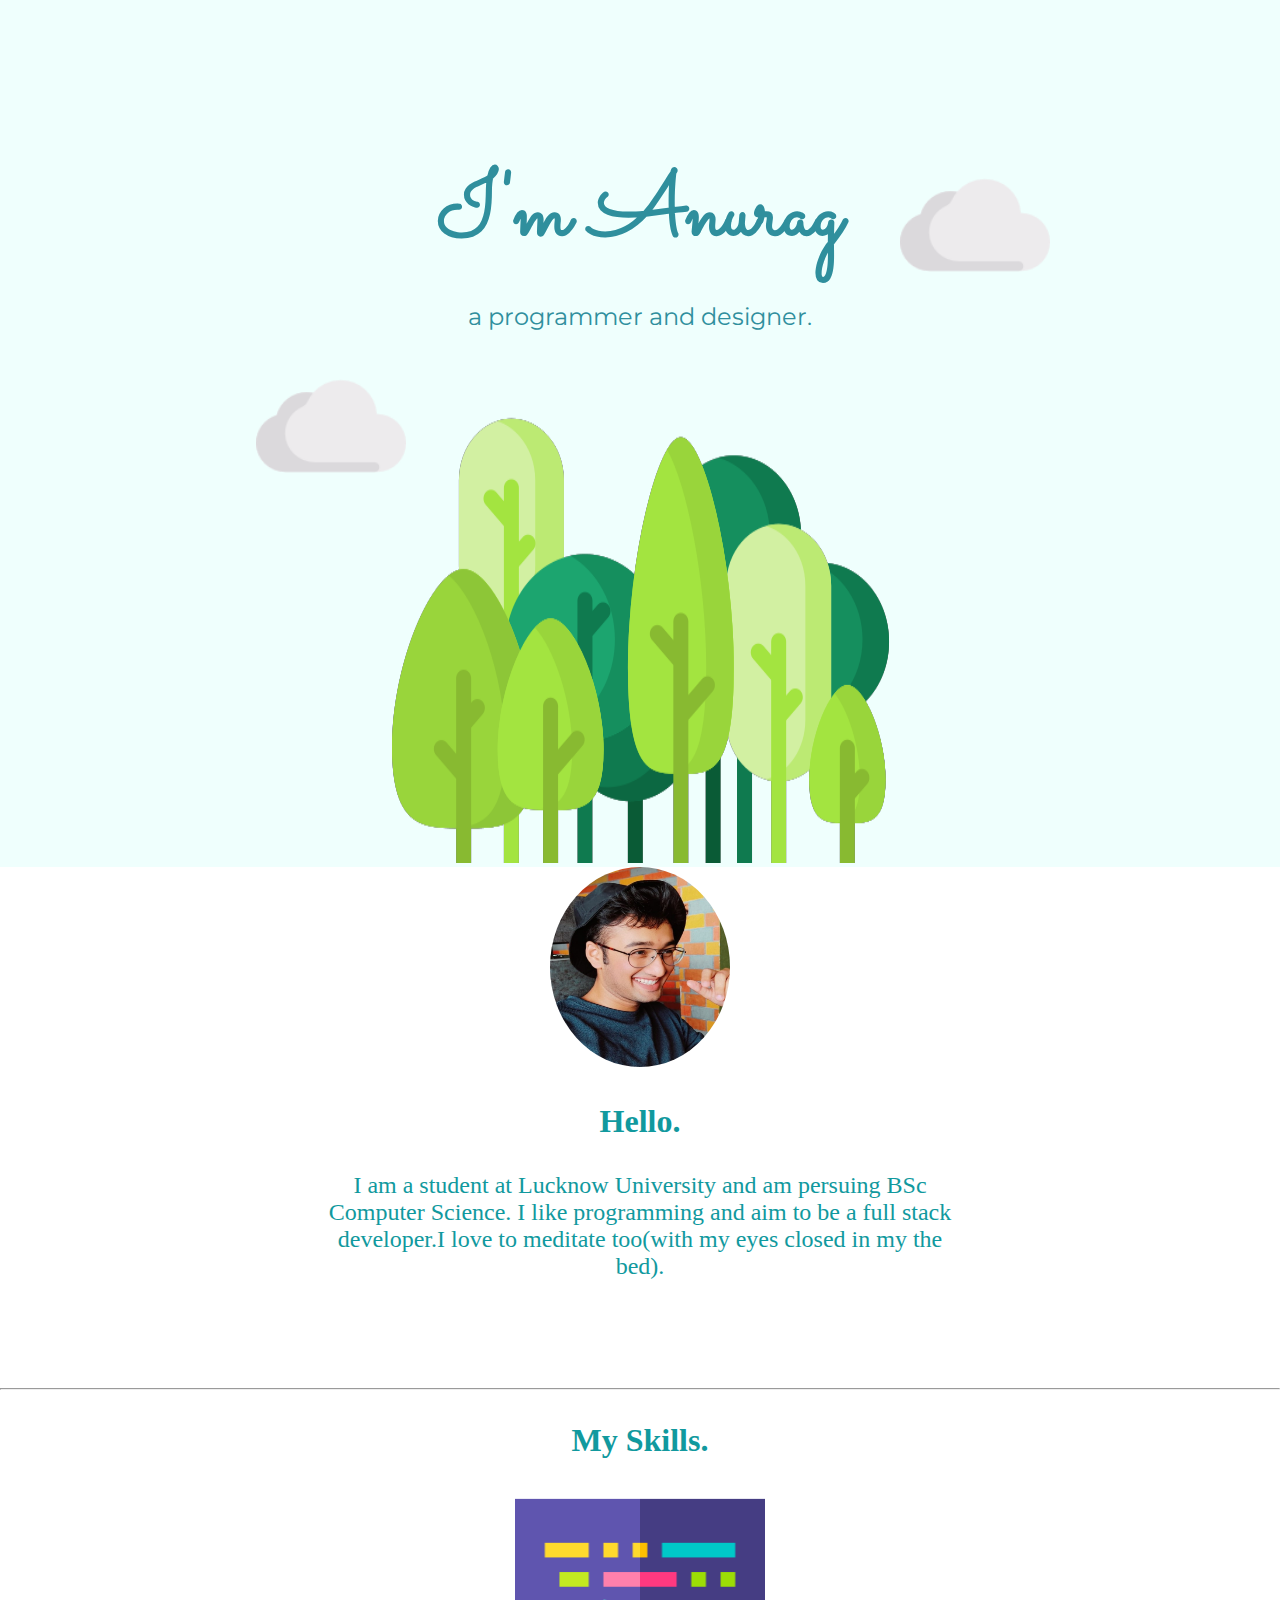
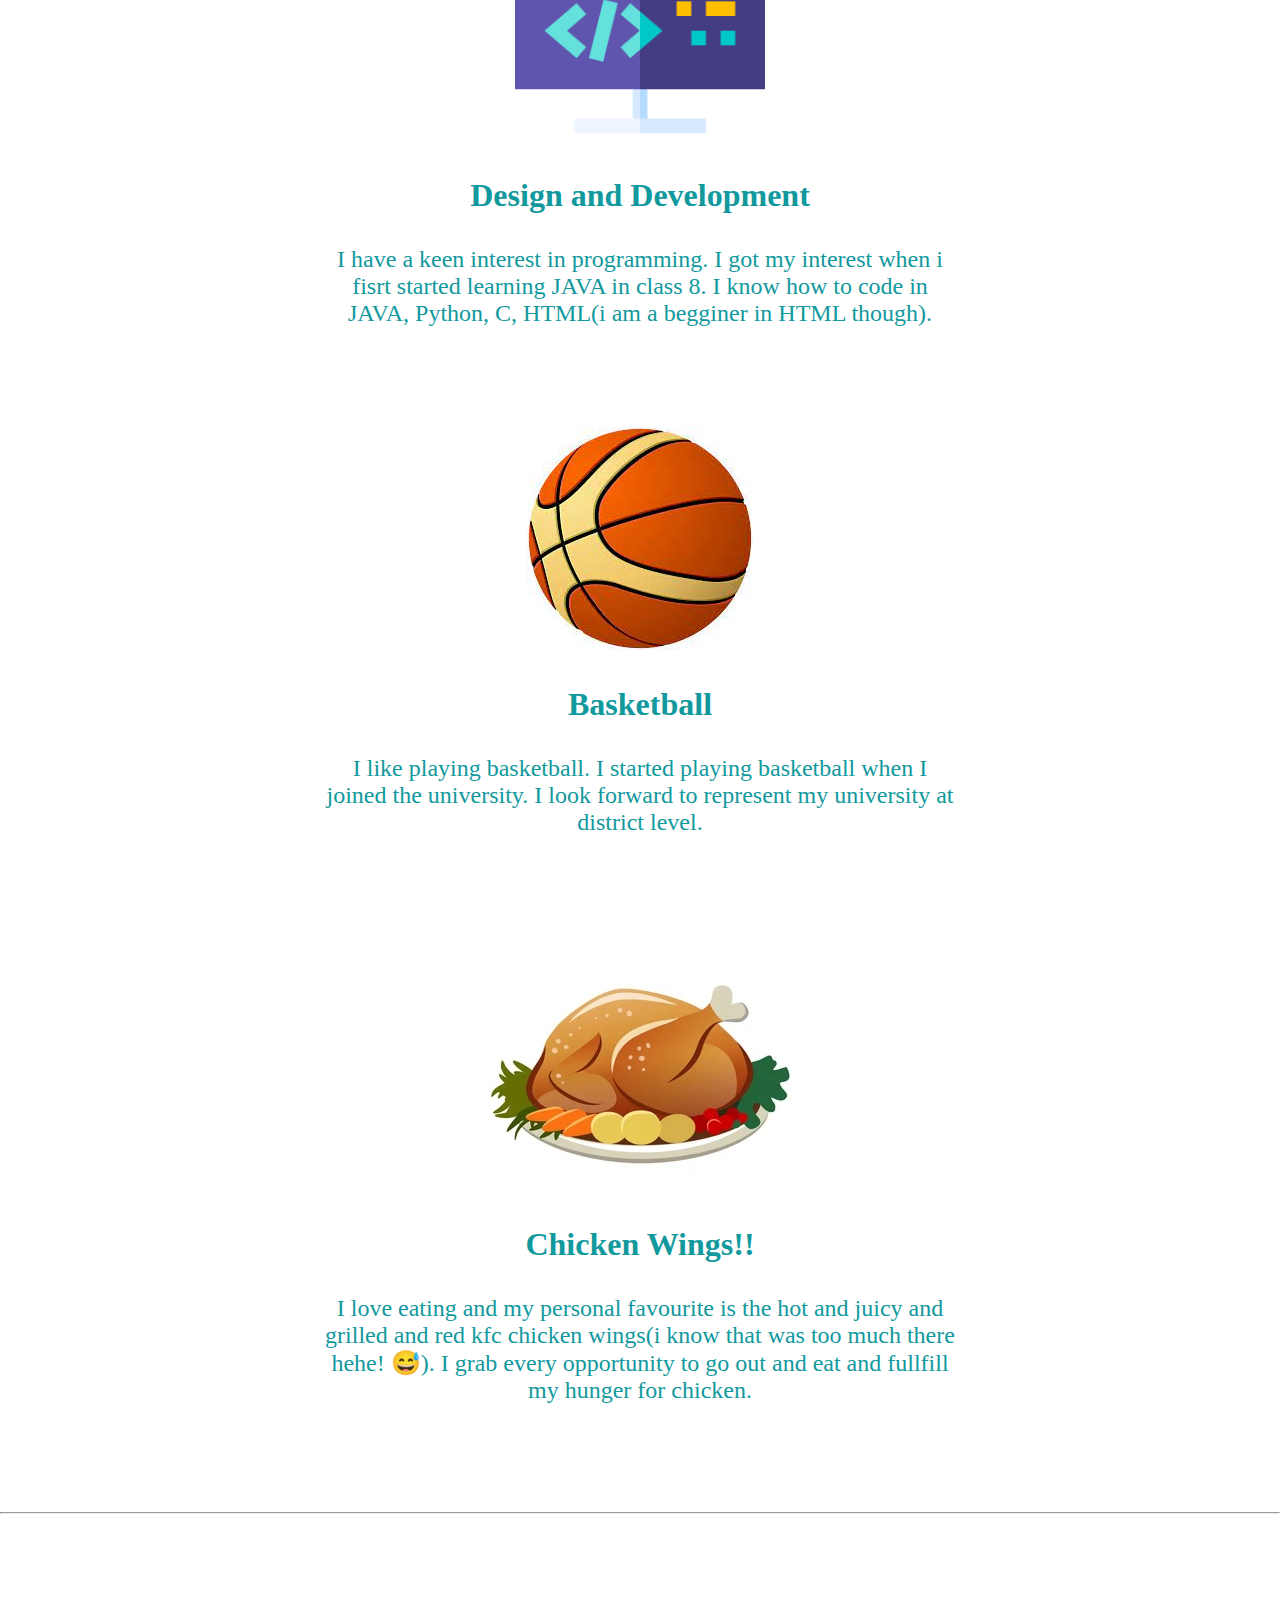
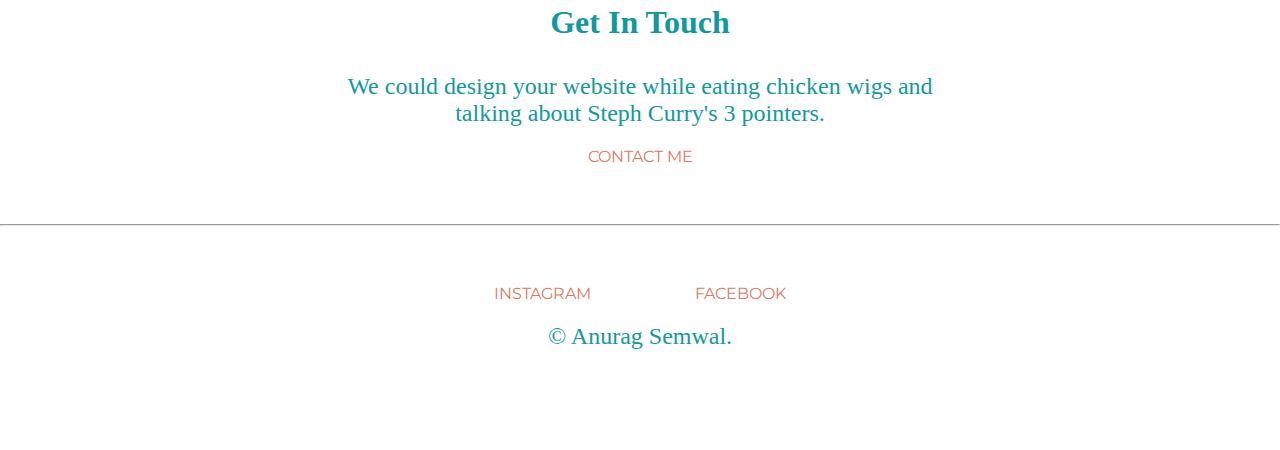
==== index.html @ 04d28cf2 "added new index file" ====
<!DOCTYPE html>
<html lang="en">
<head>
    <meta charset="UTF-8">
    <link rel="stylesheet" href="styles.css">
    <link rel="icon" href="images\favicon.ico">
    <link rel="preconnect" href="https://fonts.googleapis.com">
    <link rel="preconnect" href="https://fonts.gstatic.com" crossorigin>
    <link href="https://fonts.googleapis.com/css2?family=Barlow:wght@200&family=Great+Vibes&family=Merriweather+Sans&family=Montserrat&family=Sacramento&display=swap" rel="stylesheet">
    <title>AnuragSemwal</title>
</head>
<body>
    <div class="topContainer">
        <img class="topCloud" src="images/cloud.png" alt="cloudImg">
        <h1>I'm Anurag</h1>
        <h2>a programmer and designer.</h2>
        <img class="bottomCloud" src="images/cloud.png" alt="cloudImg">
        <img class="mainImg" src="images\forest.png" alt="Img">
    </div>
    <div class="middle-container">
        <div class="profile">
          <img class="profilePic" src="images\anurag_dp.jpg" alt="profilePic">
          <h3>Hello.</h3>
          <p>I am a student at Lucknow University and am persuing BSc Computer Science. I like programming and aim to be a full stack developer.I love to meditate too(with my eyes closed in my the bed).</p>
        </div>
        <hr>
        <div class="skills">
          <h3>My Skills.</h3>
          <div class="skill-row">
            <img class="coding" src="images\coding3.png" alt="img" width="250px" height="250px">
            <h3>Design and Development</h3>
            <p>I have a keen interest in programming. I got my interest when i fisrt started learning JAVA in class 8. I know how to code in JAVA, Python, C, HTML(i am a begginer in HTML though).</p>
          </div>
          <div class="skill-row">
            <img class="basketball" src="images\basketball.jpg" alt="basketballImg">
            <h3>Basketball</h3>
            <p>I like playing basketball. I started playing basketball when I joined the university. I look forward to represent my university at district level.</p>
          </div>
          <div class="skill-row">
            <img class="chicken" src="images\chicken.jpg" alt="chickenLegs">
            <h3>Chicken Wings!!</h3>
            <p>I love eating and my personal favourite is the hot and juicy and grilled and red kfc chicken wings(i know that was too much there hehe! 😅). I grab every opportunity to go out and eat and fullfill my hunger for chicken. </p>
          </div>
        </div>
        <hr>
        <div class="contact-me">
          <h3>Get In Touch</h3>
          <p class="getInTouchPara">We could design your website while eating chicken wigs and talking about Steph Curry's 3 pointers.</p>
          <br>
          <a class="contact" href="mailto:semwalanurag26@gmail.com" >CONTACT ME</a>
        </div>
      </div>
      <hr>
      
      <div class="bottomContainer">
        <a class="footer-link" href="https://www.instagram.com/anurag_7997/">INSTAGRAM</a>
        <a class="footer-link" href="https://www.facebook.com/profile.php?id=100078149125994">FACEBOOK</a>
        <br>
        <p class="owner">© Anurag Semwal.</p>
      </div>
      
</body>
</html>
---- styles.css ----
body{
    margin: 0;
    text-align: center;
    
}
h1{
    font-size: 90px;
    margin: 0; 
    padding-top: 150px;
    font-family: 'Sacramento', cursive;
    color: #2F8F9D;
}
h2{
    font-family: 'Montserrat', sans-serif;
    color: #2F8F9D;
    font-weight: normal;
}
h3{
    font-size: 2rem;
    color: #11999E;
}
p{
    display: inline-block;
    font-size: 1.5rem;
    color: #11999E;
    width: 50%;
    margin-top: 0;
    margin-bottom: 100px;
}
.topCloud{
    width: 150px;
    height: 150px;
    position: absolute;
    right: 18%;
    top: 150px;
}
.bottomCloud{
    width: 150px;
    height: 150px;
    left: 20%;
    position: absolute;
}
.topContainer{
    background-color: #EFFFFD;
}
.profilePic{
    height: 200px;
    width: 180px;
    border-radius: 100%;
}
.croc{
    height: 400px;
    width: 400px;
    padding-top: 50px;
}
.mainImg{
    width: 512px;
    height: 512px;
}
.bottomContainer{
    text-align: center;
    padding-top: 50px;
}
.contact-me{
    padding: 50px;
}
a{
    font-family: 'Montserrat', sans-serif;
    color: #DF7861;
    text-decoration: none;
    padding-left: 50px;
    padding-right: 50px;
}
.owner{
    text-align: center;
    padding-top: 20px;
}
.getInTouchPara{
    margin-bottom: 20px;
}
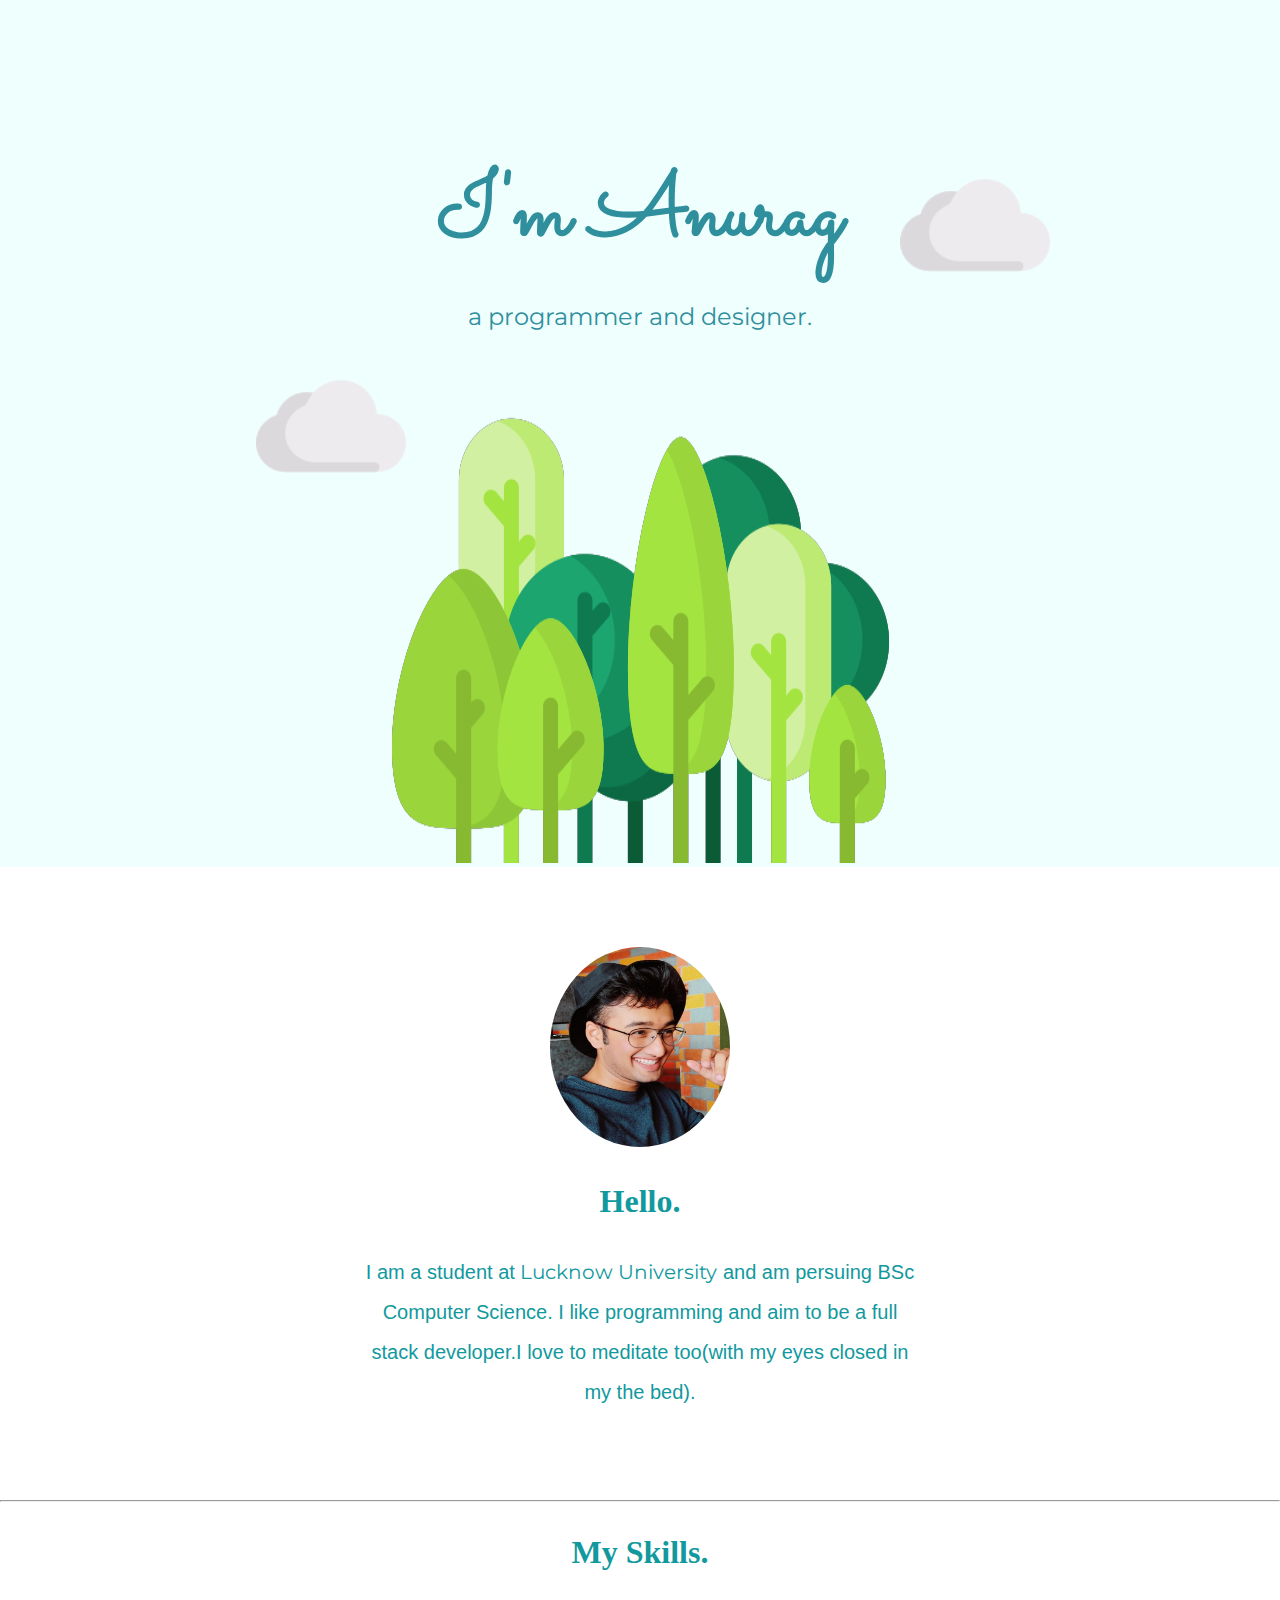
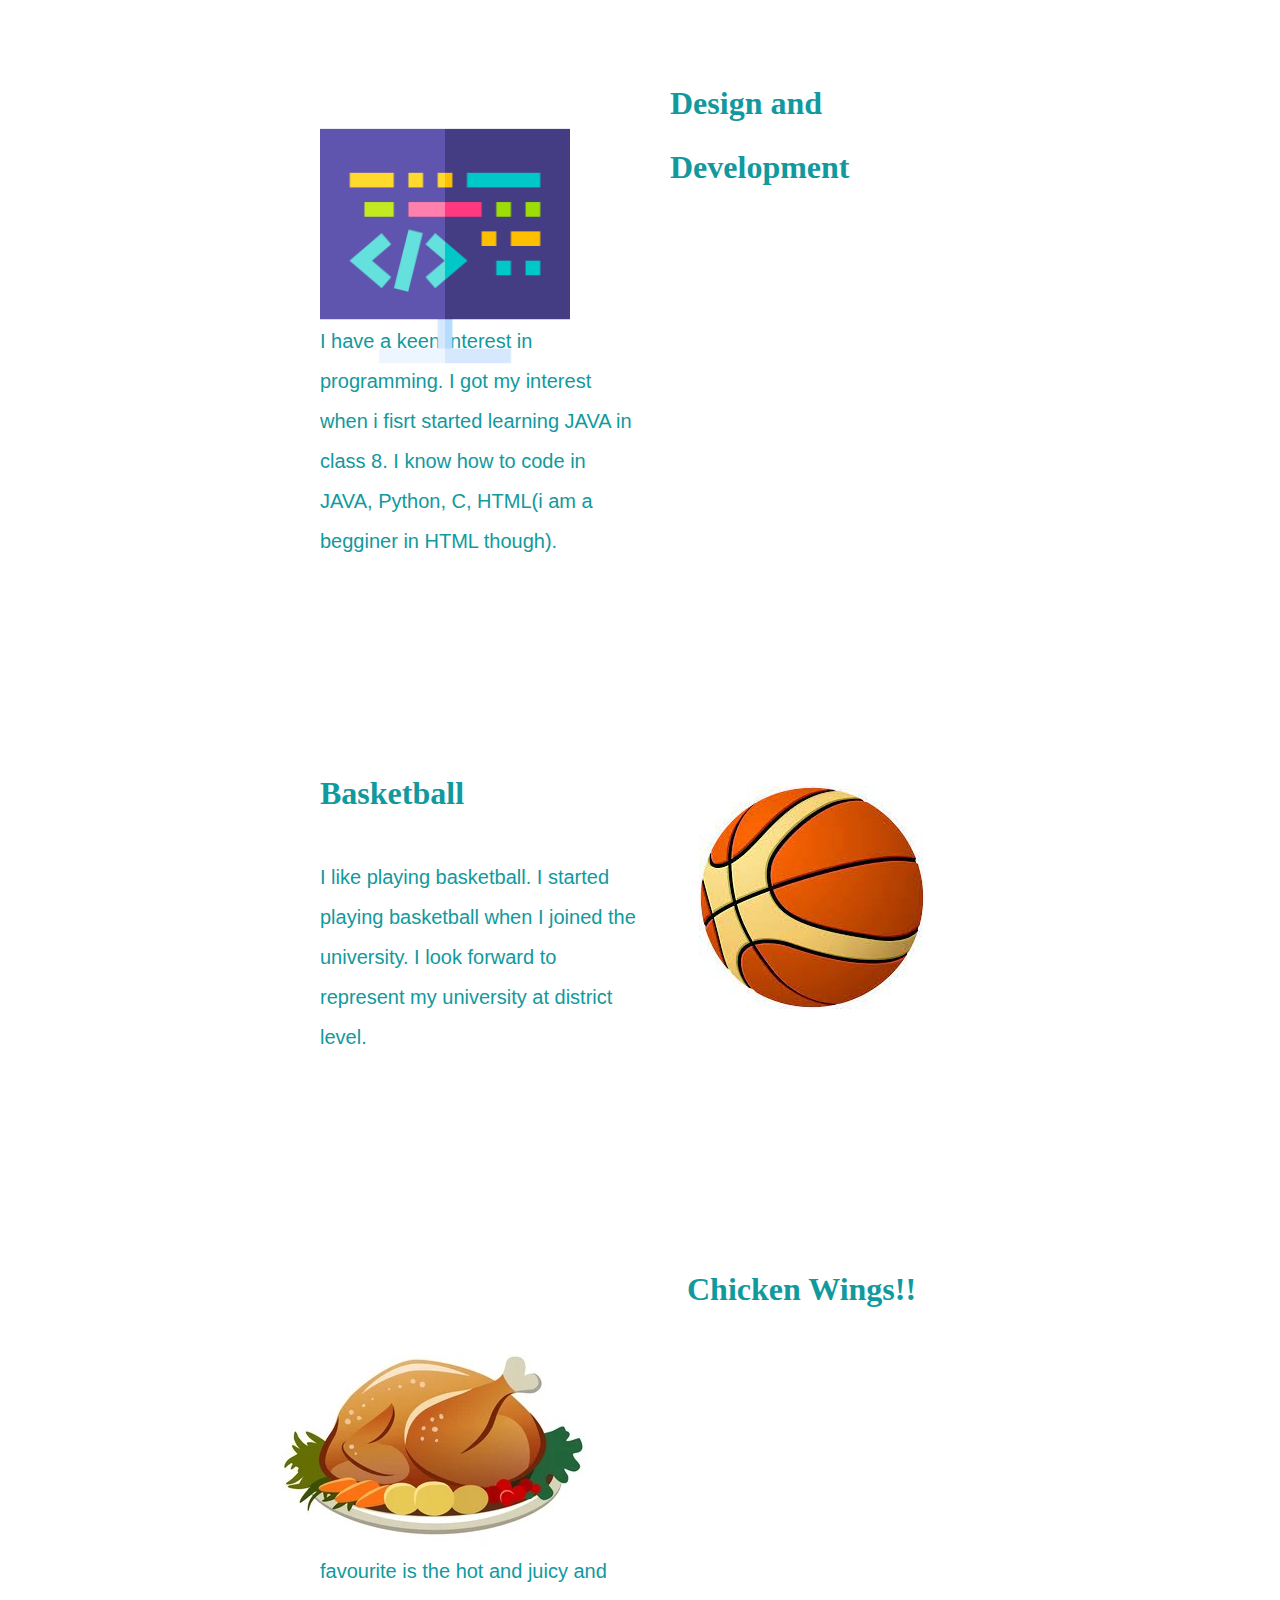
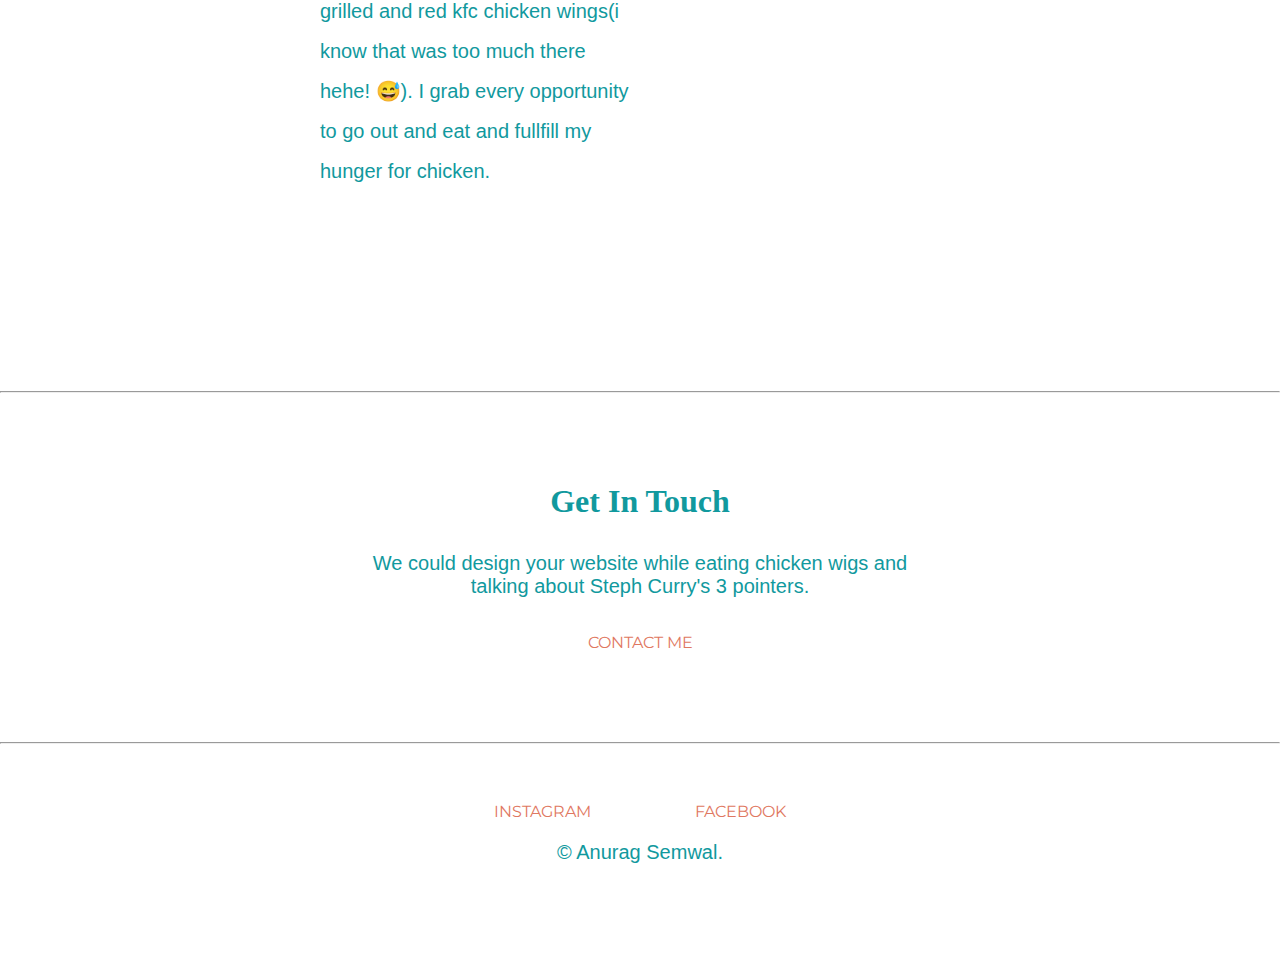
==== commit 000e9aae: "Update index.html" ====
--- a/index.html
+++ b/index.html
@@ -13,7 +13,7 @@
     <div class="topContainer">
         <img class="topCloud" src="images/cloud.png" alt="cloudImg">
         <h1>I'm Anurag</h1>
-        <h2>a programmer and designer.</h2>
+        <h2 >a programmer and designer.</h2>
         <img class="bottomCloud" src="images/cloud.png" alt="cloudImg">
         <img class="mainImg" src="images\forest.png" alt="Img">
     </div>
@@ -21,7 +21,7 @@
         <div class="profile">
           <img class="profilePic" src="images\anurag_dp.jpg" alt="profilePic">
           <h3>Hello.</h3>
-          <p>I am a student at Lucknow University and am persuing BSc Computer Science. I like programming and aim to be a full stack developer.I love to meditate too(with my eyes closed in my the bed).</p>
+          <p style="margin-bottom: 0;line-height: 2;">I am a student at <a class="lkouniv" href="https://www.lkouniv.ac.in/">Lucknow University</a> and am persuing BSc Computer Science. I like programming and aim to be a full stack developer.I love to meditate too(with my eyes closed in my the bed).</p>
         </div>
         <hr>
         <div class="skills">
@@ -60,4 +60,4 @@
       </div>
       
 </body>
-</html>+</html>
--- a/styles.css
+++ b/styles.css
@@ -20,8 +20,9 @@
     color: #11999E;
 }
 p{
+    font-family: sans-serif;
     display: inline-block;
-    font-size: 1.5rem;
+    font-size: 20px;
     color: #11999E;
     width: 50%;
     margin-top: 0;
@@ -61,9 +62,6 @@
     text-align: center;
     padding-top: 50px;
 }
-.contact-me{
-    padding: 50px;
-}
 a{
     font-family: 'Montserrat', sans-serif;
     color: #DF7861;
@@ -75,6 +73,44 @@
     text-align: center;
     padding-top: 20px;
 }
+.skill-row{
+    width: 50%;
+    margin: 100px auto 100px ;
+    text-align: left;
+    line-height: 2;
+}
+.profile{
+    padding: 80px;
+}
 .getInTouchPara{
-    margin-bottom: 20px;
-}+    margin-bottom: 35px;
+}
+.contact-me{
+    padding: 50px;
+    padding-bottom: 82px;
+}
+.coding{
+    float: left;
+    padding-right: 100px;
+    position: relative;
+    top: 50px;
+}
+.basketball{
+    float: right;
+    position: relative;
+    right: 35px;
+    top: 25px;
+}
+.chicken{
+    float: left;
+    position: relative;
+    top: 50px;
+    right: 70px;
+}
+.lkouniv{
+    font-family: 'Montserrat', sans-serif;
+    color: #11999E;
+    text-decoration: none;
+    padding-left: 0;
+    padding-right: 0;
+}
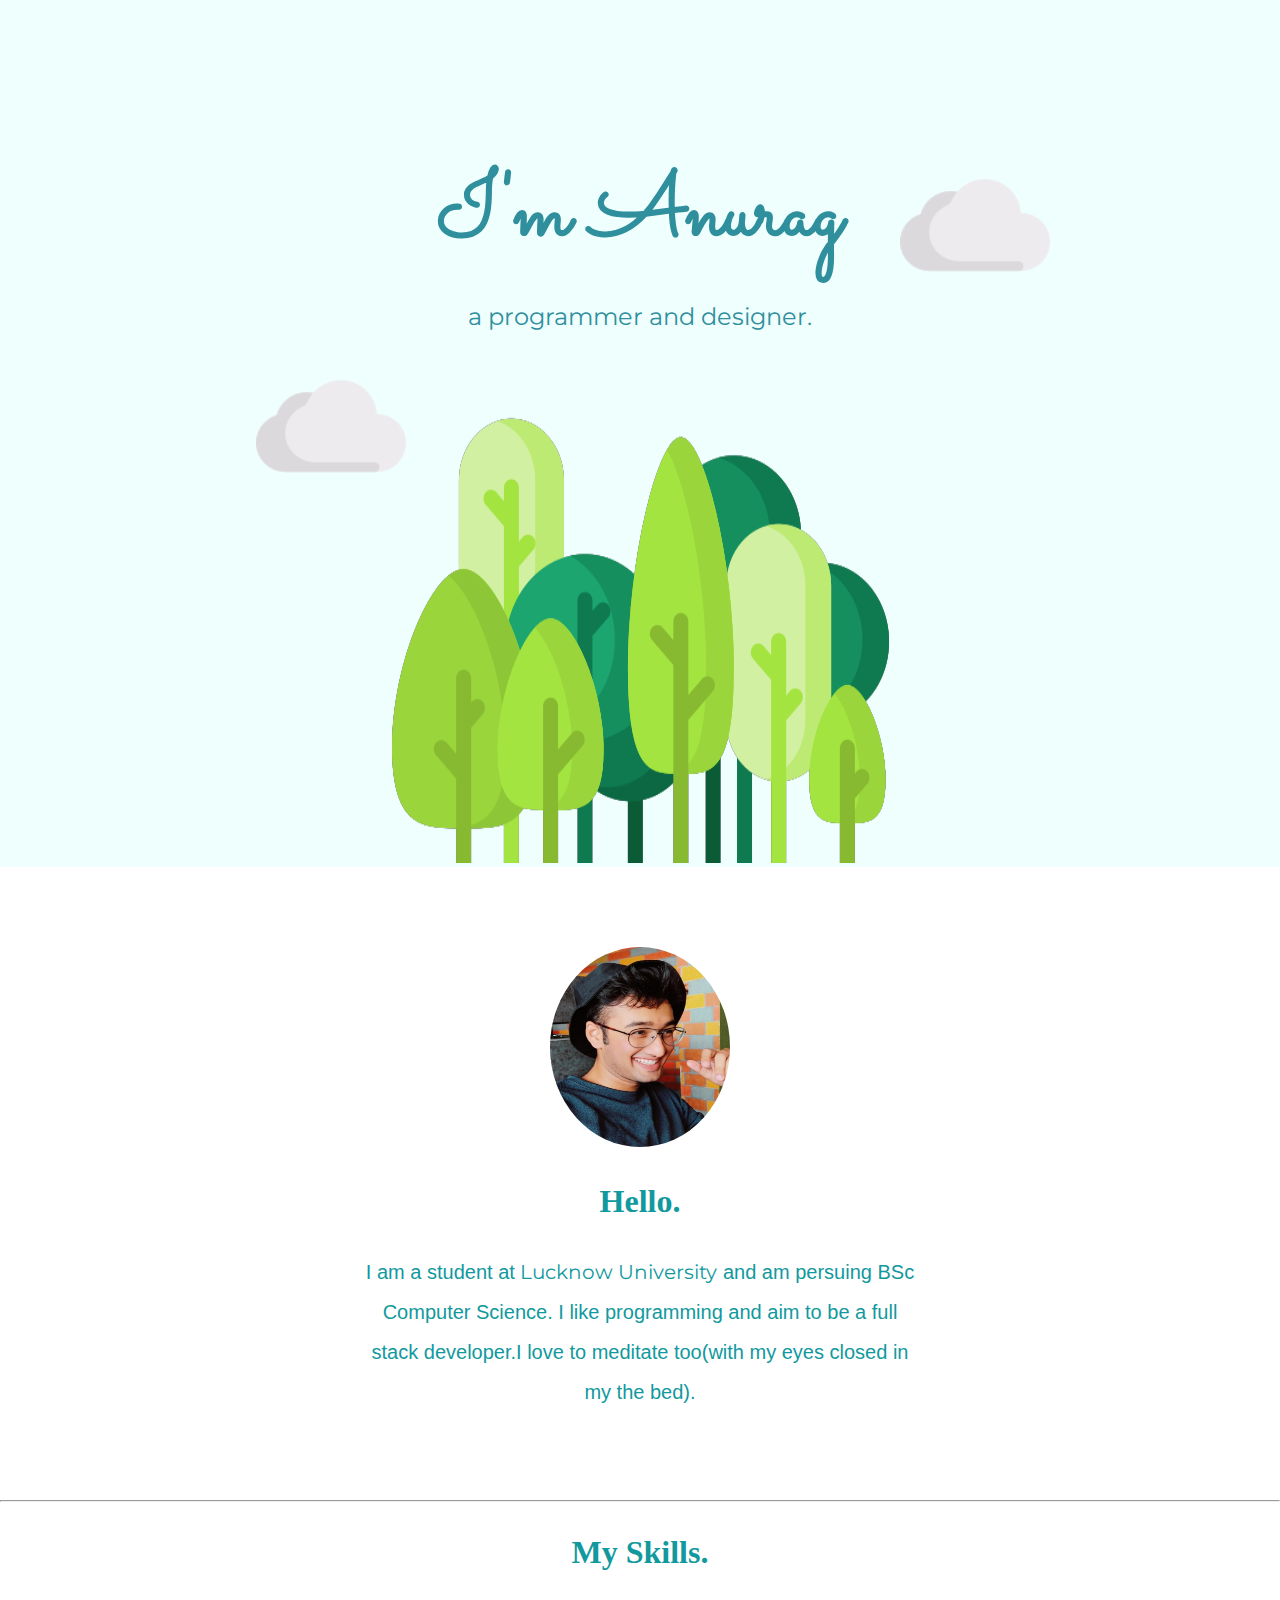
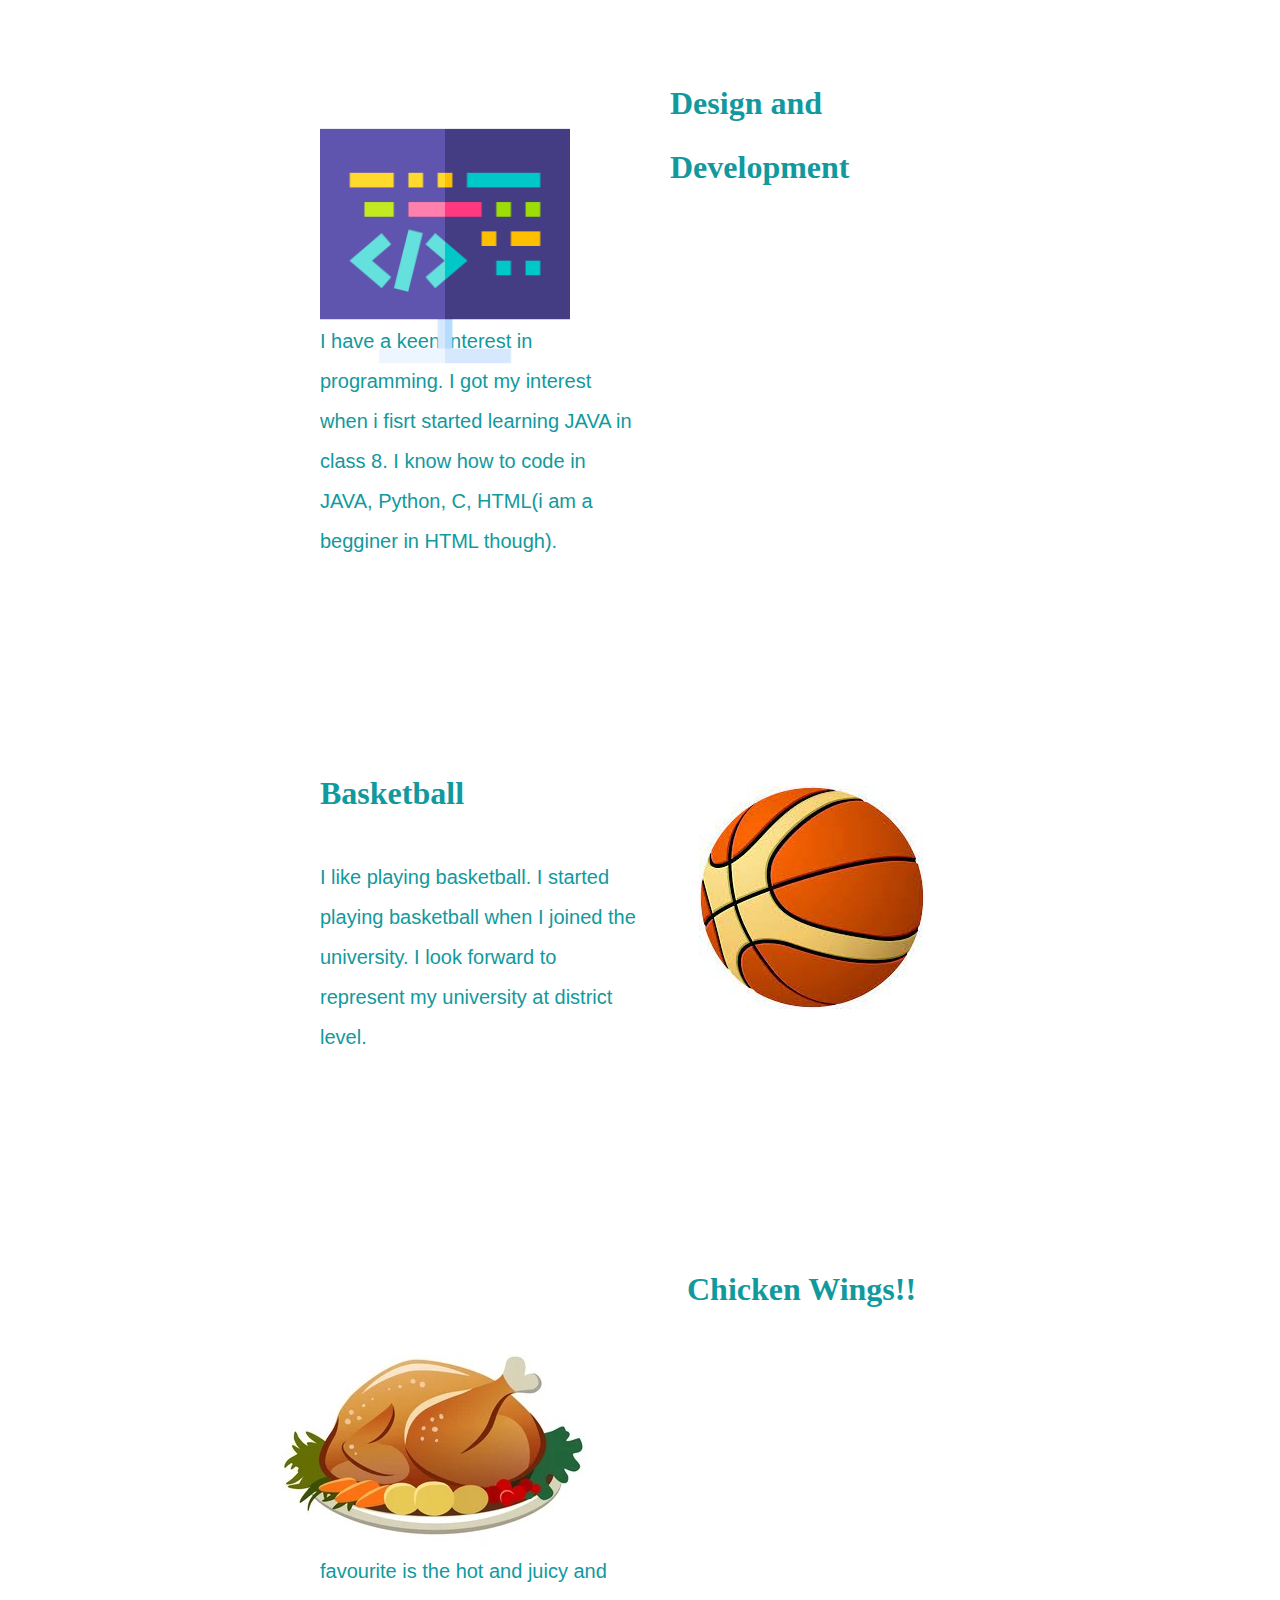
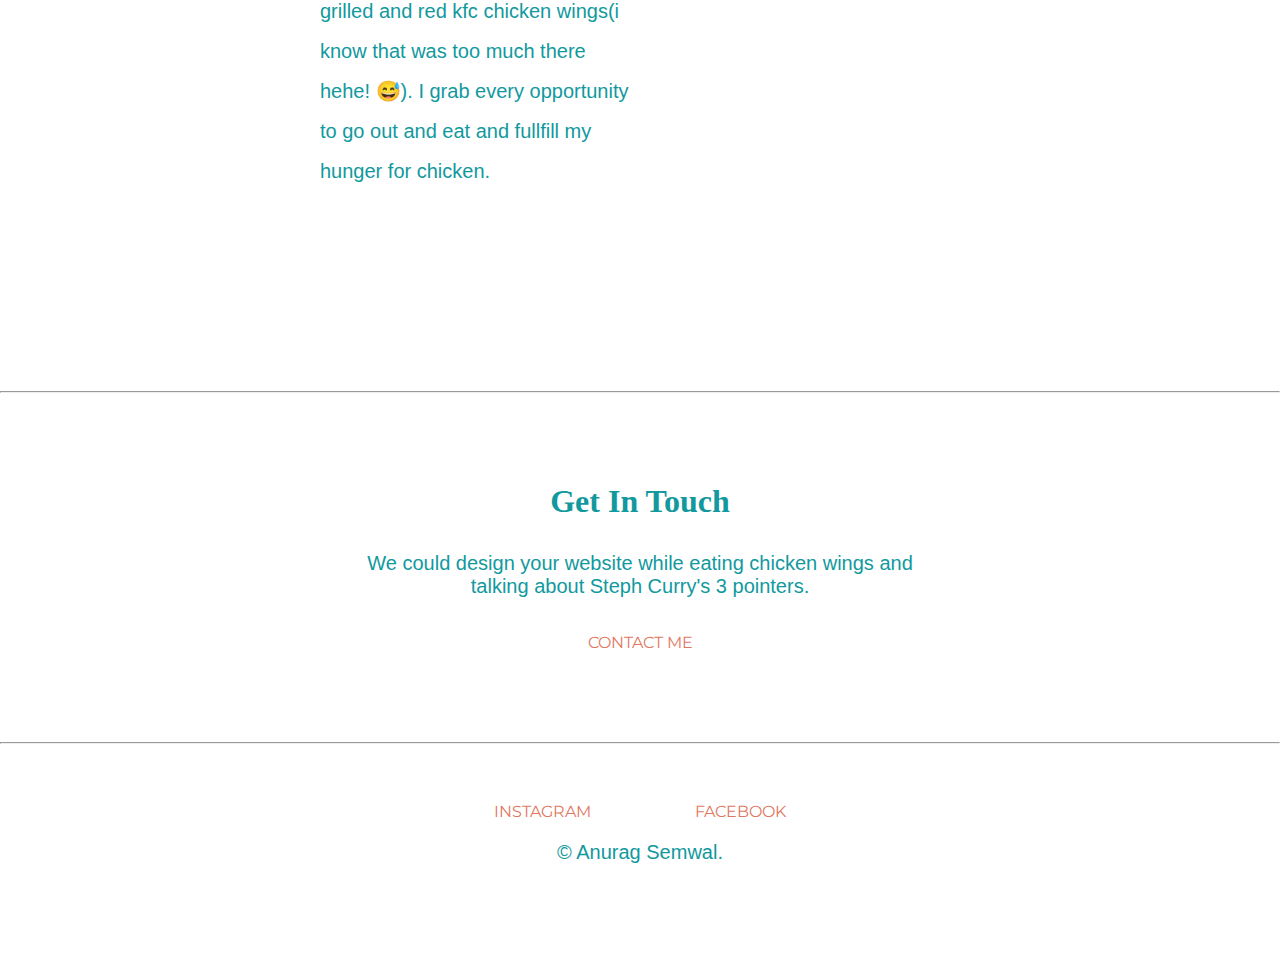
==== commit c096ff54: "Update index.html" ====
--- a/index.html
+++ b/index.html
@@ -45,7 +45,7 @@
         <hr>
         <div class="contact-me">
           <h3>Get In Touch</h3>
-          <p class="getInTouchPara">We could design your website while eating chicken wigs and talking about Steph Curry's 3 pointers.</p>
+          <p class="getInTouchPara">We could design your website while eating chicken wings and talking about Steph Curry's 3 pointers.</p>
           <br>
           <a class="contact" href="mailto:semwalanurag26@gmail.com" >CONTACT ME</a>
         </div>
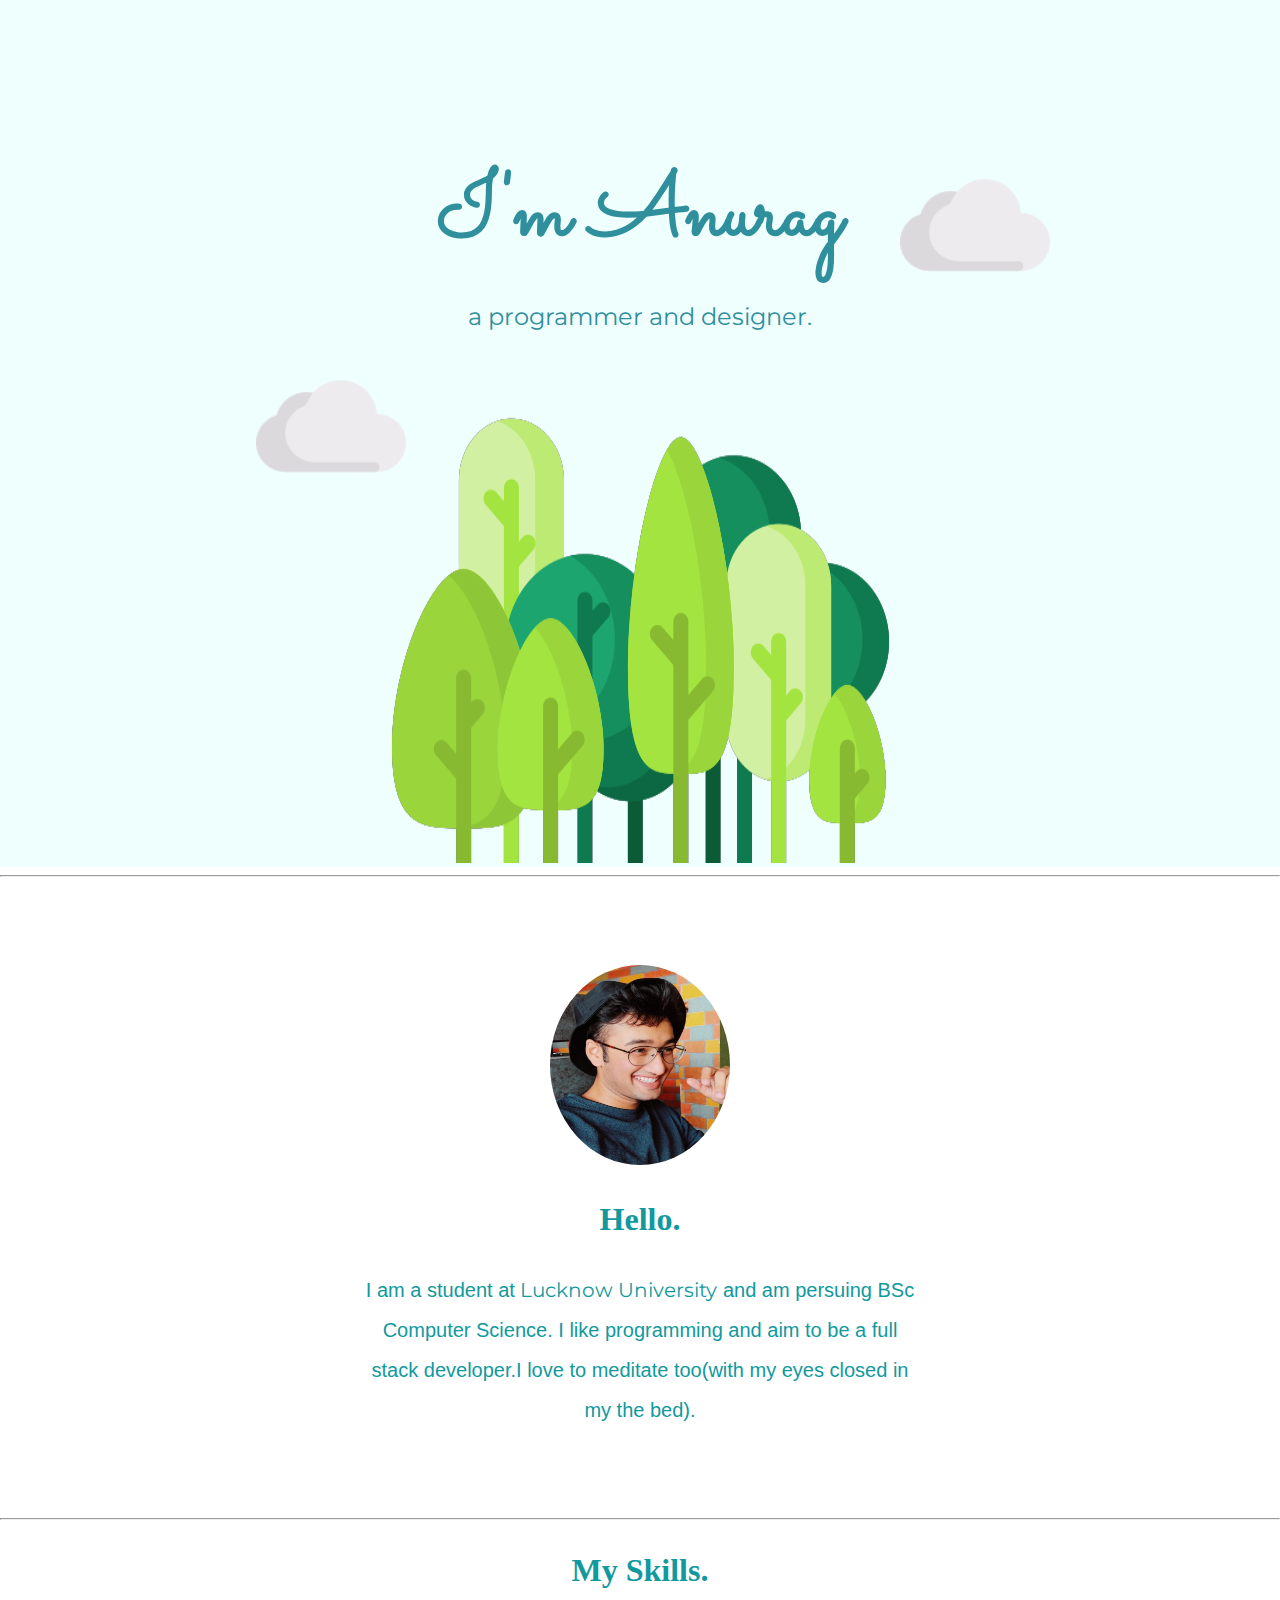
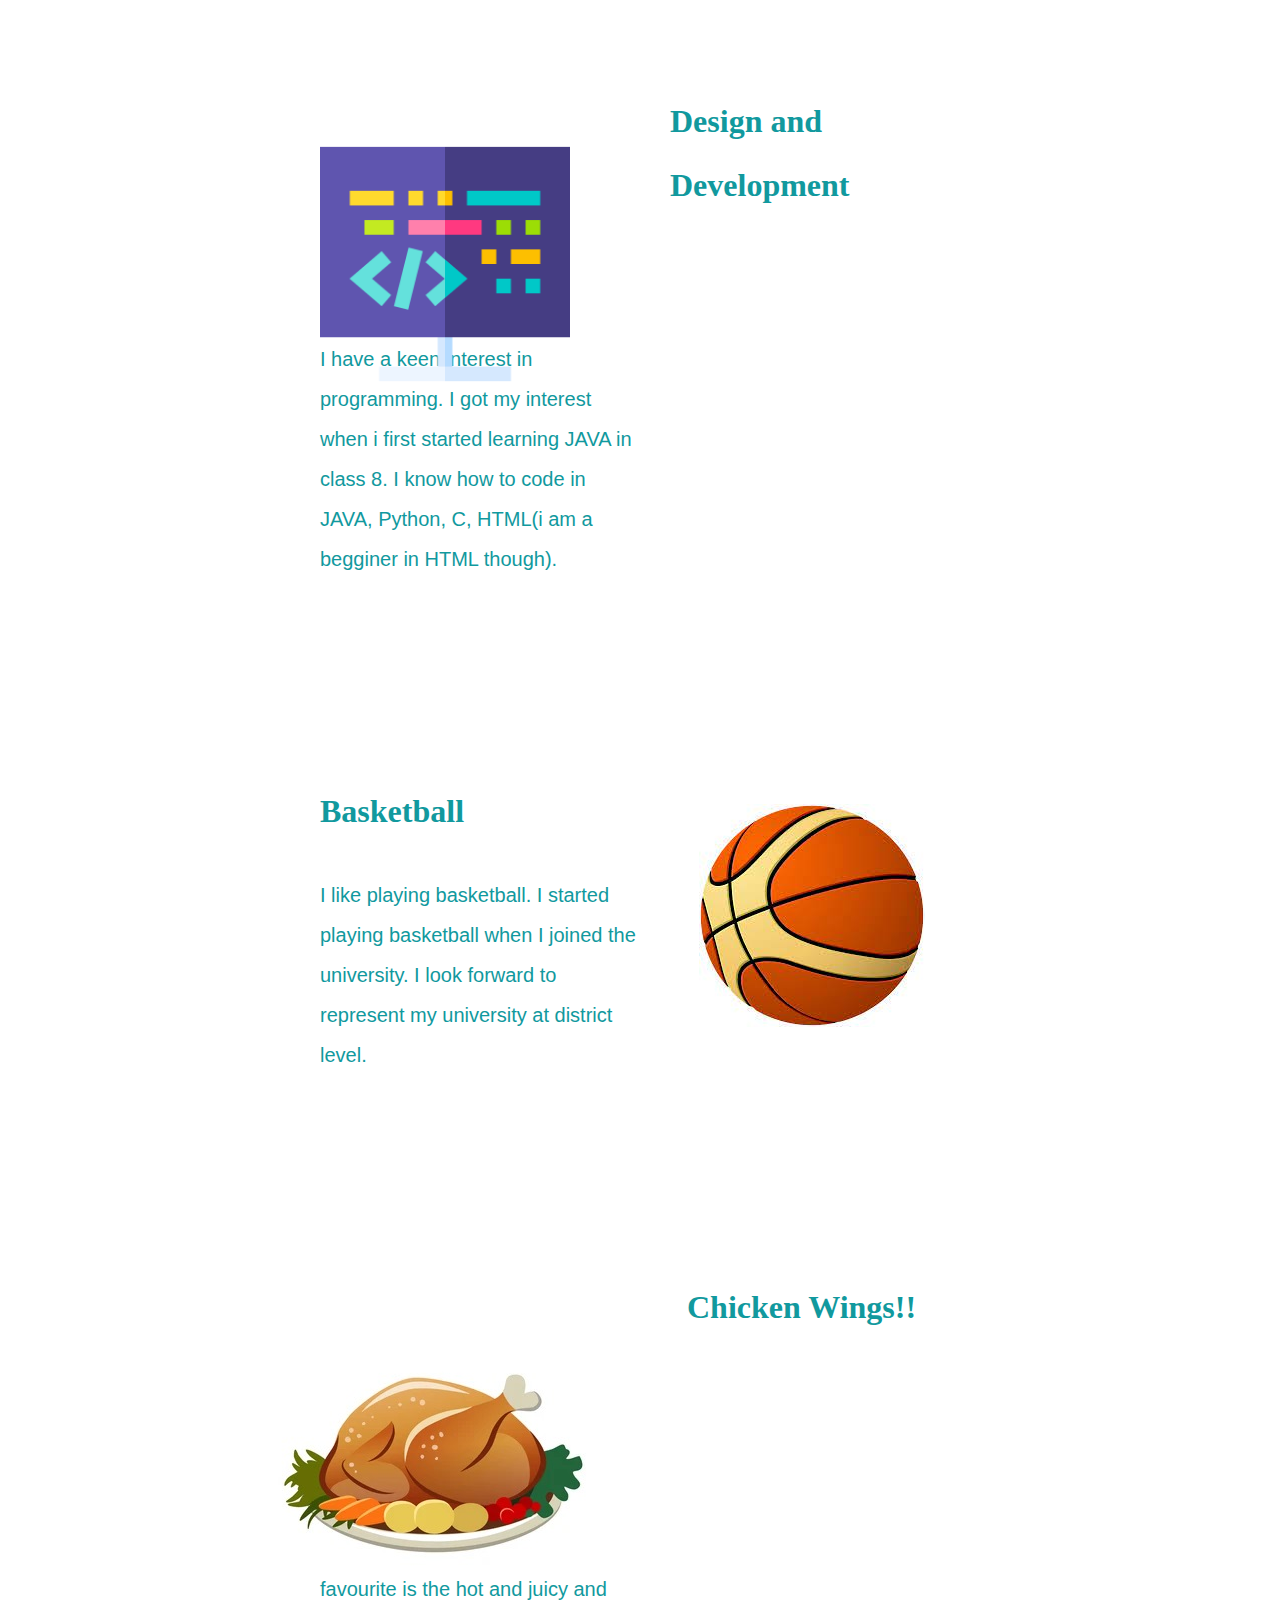
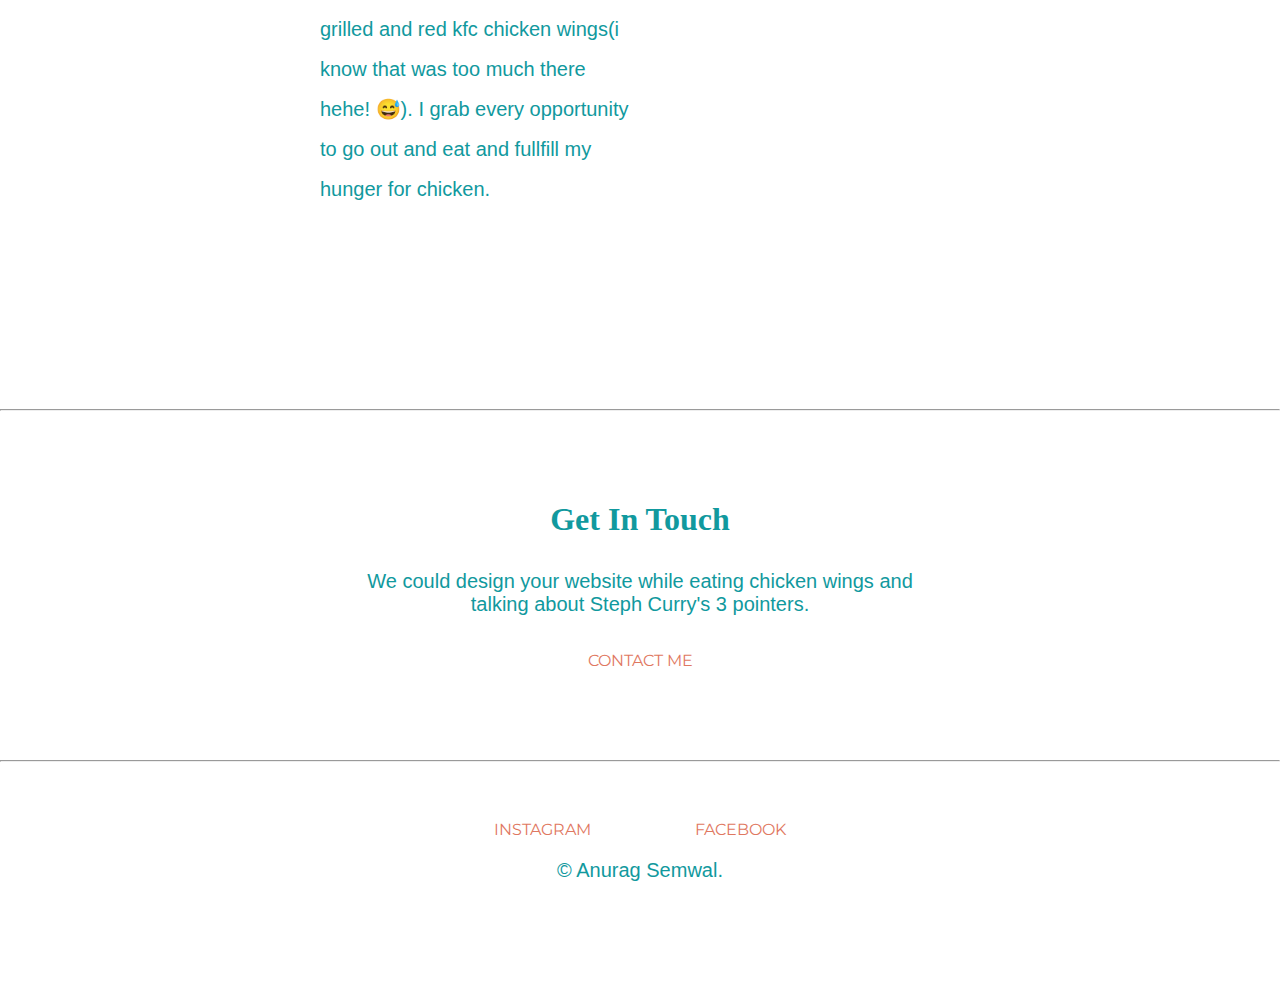
==== commit 628786a4: "Update index.html" ====
--- a/index.html
+++ b/index.html
@@ -17,6 +17,7 @@
         <img class="bottomCloud" src="images/cloud.png" alt="cloudImg">
         <img class="mainImg" src="images\forest.png" alt="Img">
     </div>
+    <hr>
     <div class="middle-container">
         <div class="profile">
           <img class="profilePic" src="images\anurag_dp.jpg" alt="profilePic">
@@ -29,7 +30,7 @@
           <div class="skill-row">
             <img class="coding" src="images\coding3.png" alt="img" width="250px" height="250px">
             <h3>Design and Development</h3>
-            <p>I have a keen interest in programming. I got my interest when i fisrt started learning JAVA in class 8. I know how to code in JAVA, Python, C, HTML(i am a begginer in HTML though).</p>
+            <p>I have a keen interest in programming. I got my interest when i first started learning JAVA in class 8. I know how to code in JAVA, Python, C, HTML(i am a begginer in HTML though).</p>
           </div>
           <div class="skill-row">
             <img class="basketball" src="images\basketball.jpg" alt="basketballImg">
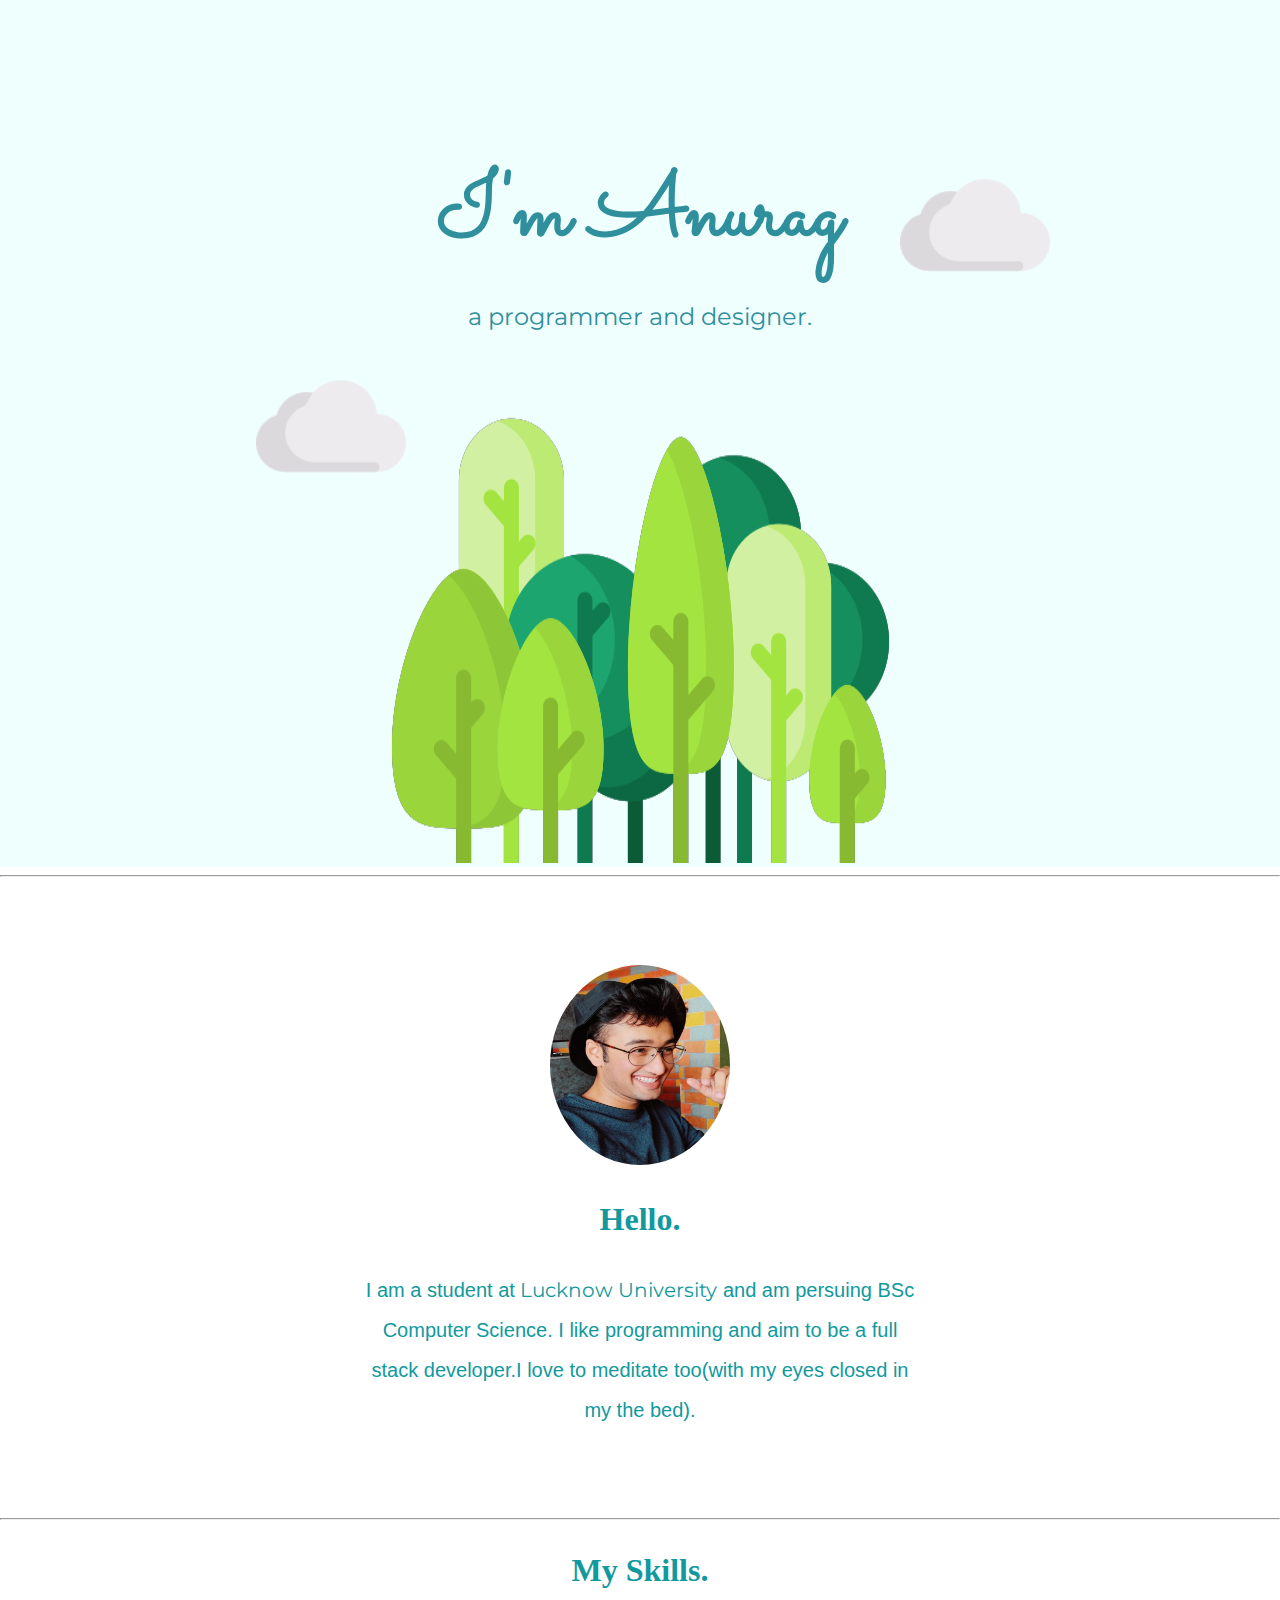
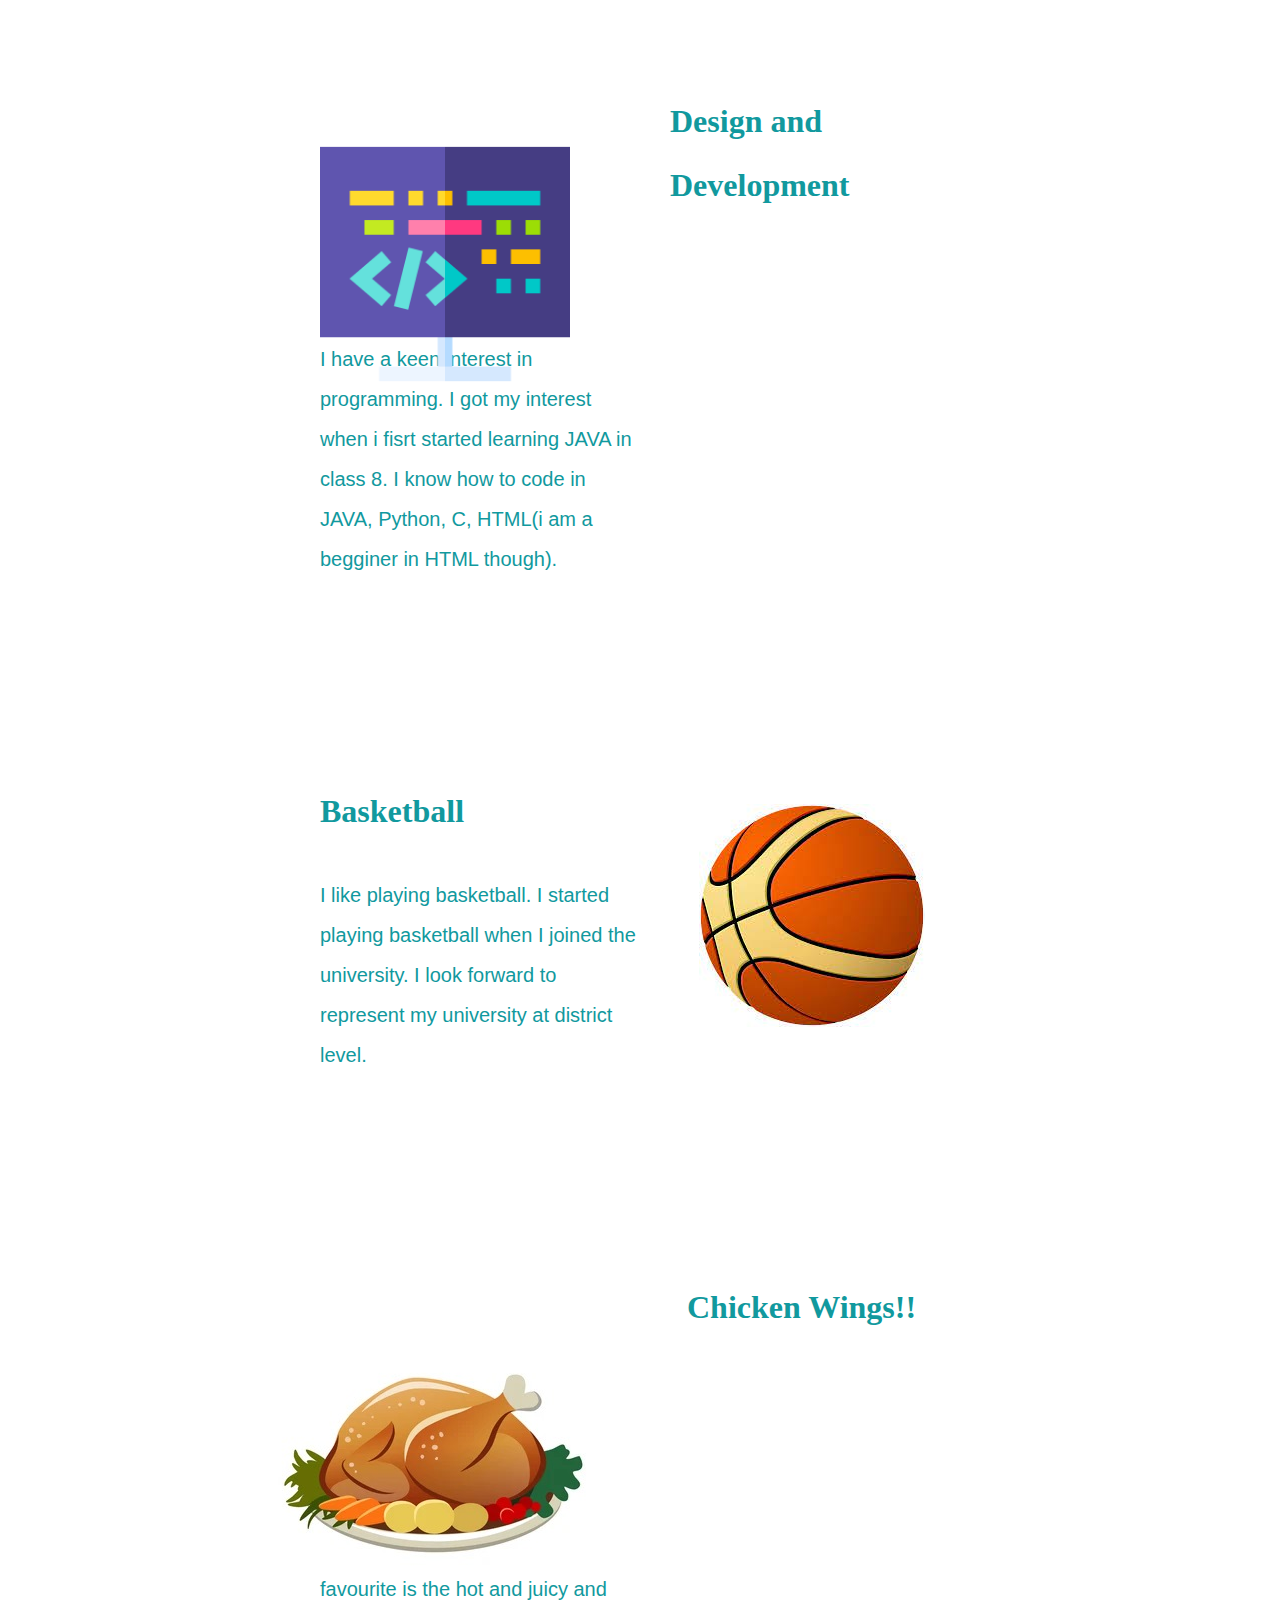
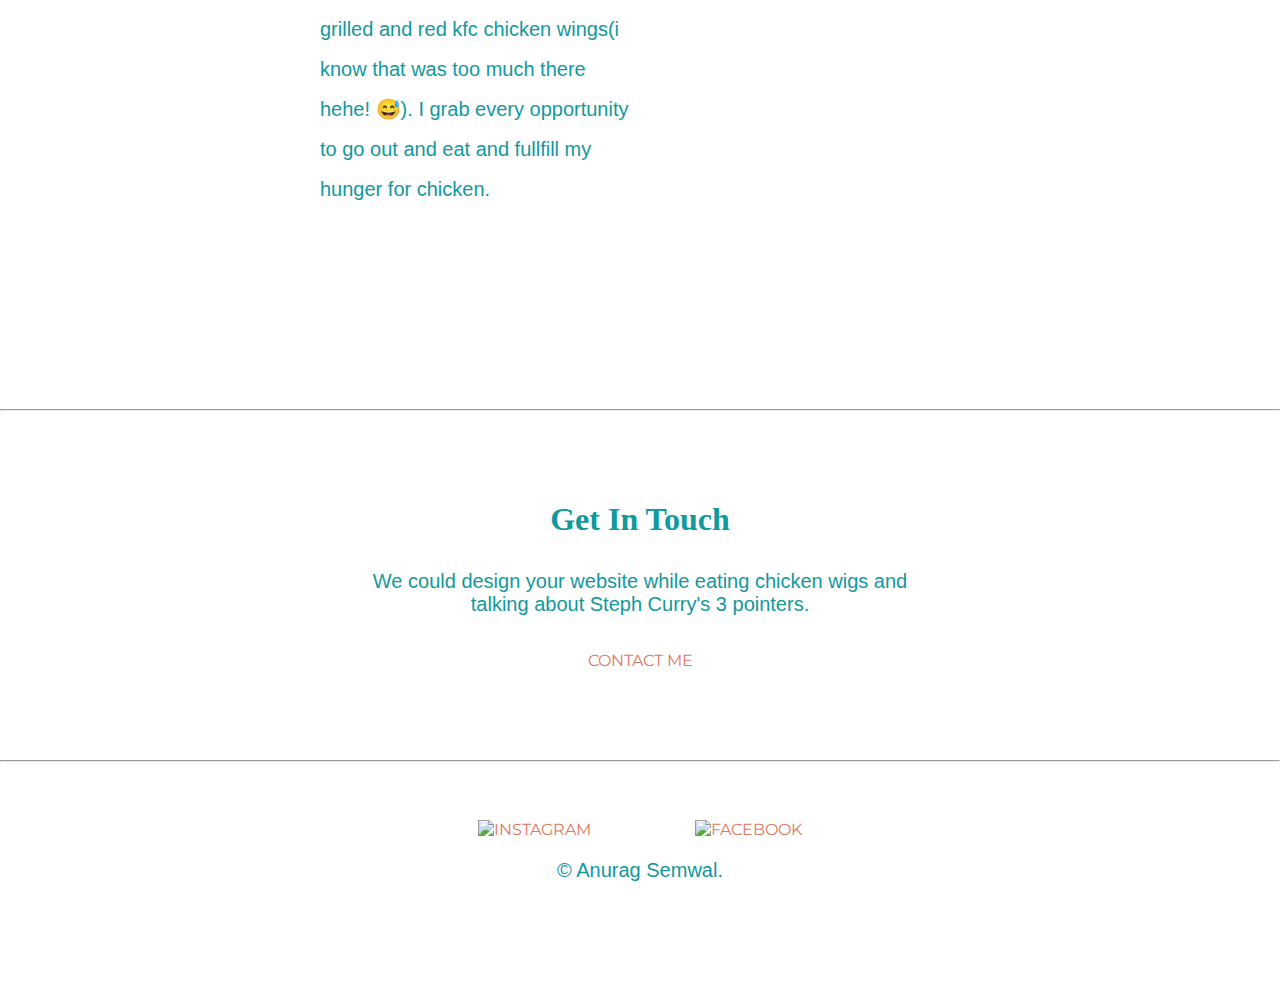
==== commit f4cbe11d: "Update index.html" ====
--- a/index.html
+++ b/index.html
@@ -13,7 +13,7 @@
     <div class="topContainer">
         <img class="topCloud" src="images/cloud.png" alt="cloudImg">
         <h1>I'm Anurag</h1>
-        <h2 >a programmer and designer.</h2>
+        <h2>a programmer and designer.</h2>
         <img class="bottomCloud" src="images/cloud.png" alt="cloudImg">
         <img class="mainImg" src="images\forest.png" alt="Img">
     </div>
@@ -30,7 +30,7 @@
           <div class="skill-row">
             <img class="coding" src="images\coding3.png" alt="img" width="250px" height="250px">
             <h3>Design and Development</h3>
-            <p>I have a keen interest in programming. I got my interest when i first started learning JAVA in class 8. I know how to code in JAVA, Python, C, HTML(i am a begginer in HTML though).</p>
+            <p>I have a keen interest in programming. I got my interest when i fisrt started learning JAVA in class 8. I know how to code in JAVA, Python, C, HTML(i am a begginer in HTML though).</p>
           </div>
           <div class="skill-row">
             <img class="basketball" src="images\basketball.jpg" alt="basketballImg">
@@ -46,7 +46,7 @@
         <hr>
         <div class="contact-me">
           <h3>Get In Touch</h3>
-          <p class="getInTouchPara">We could design your website while eating chicken wings and talking about Steph Curry's 3 pointers.</p>
+          <p class="getInTouchPara">We could design your website while eating chicken wigs and talking about Steph Curry's 3 pointers.</p>
           <br>
           <a class="contact" href="mailto:semwalanurag26@gmail.com" >CONTACT ME</a>
         </div>
@@ -54,8 +54,8 @@
       <hr>
       
       <div class="bottomContainer">
-        <a class="footer-link" href="https://www.instagram.com/anurag_7997/">INSTAGRAM</a>
-        <a class="footer-link" href="https://www.facebook.com/profile.php?id=100078149125994">FACEBOOK</a>
+        <a class="footer-link" href="https://www.instagram.com/anurag_7997/"><img class="footer-img" src="images\InstagramIcon.png" alt="INSTAGRAM"></a>
+        <a class="footer-link" href="https://www.facebook.com/profile.php?id=100078149125994"><img class="footer-img" src="images\FacebookIcon.png" alt="FACEBOOK"></a>
         <br>
         <p class="owner">© Anurag Semwal.</p>
       </div>
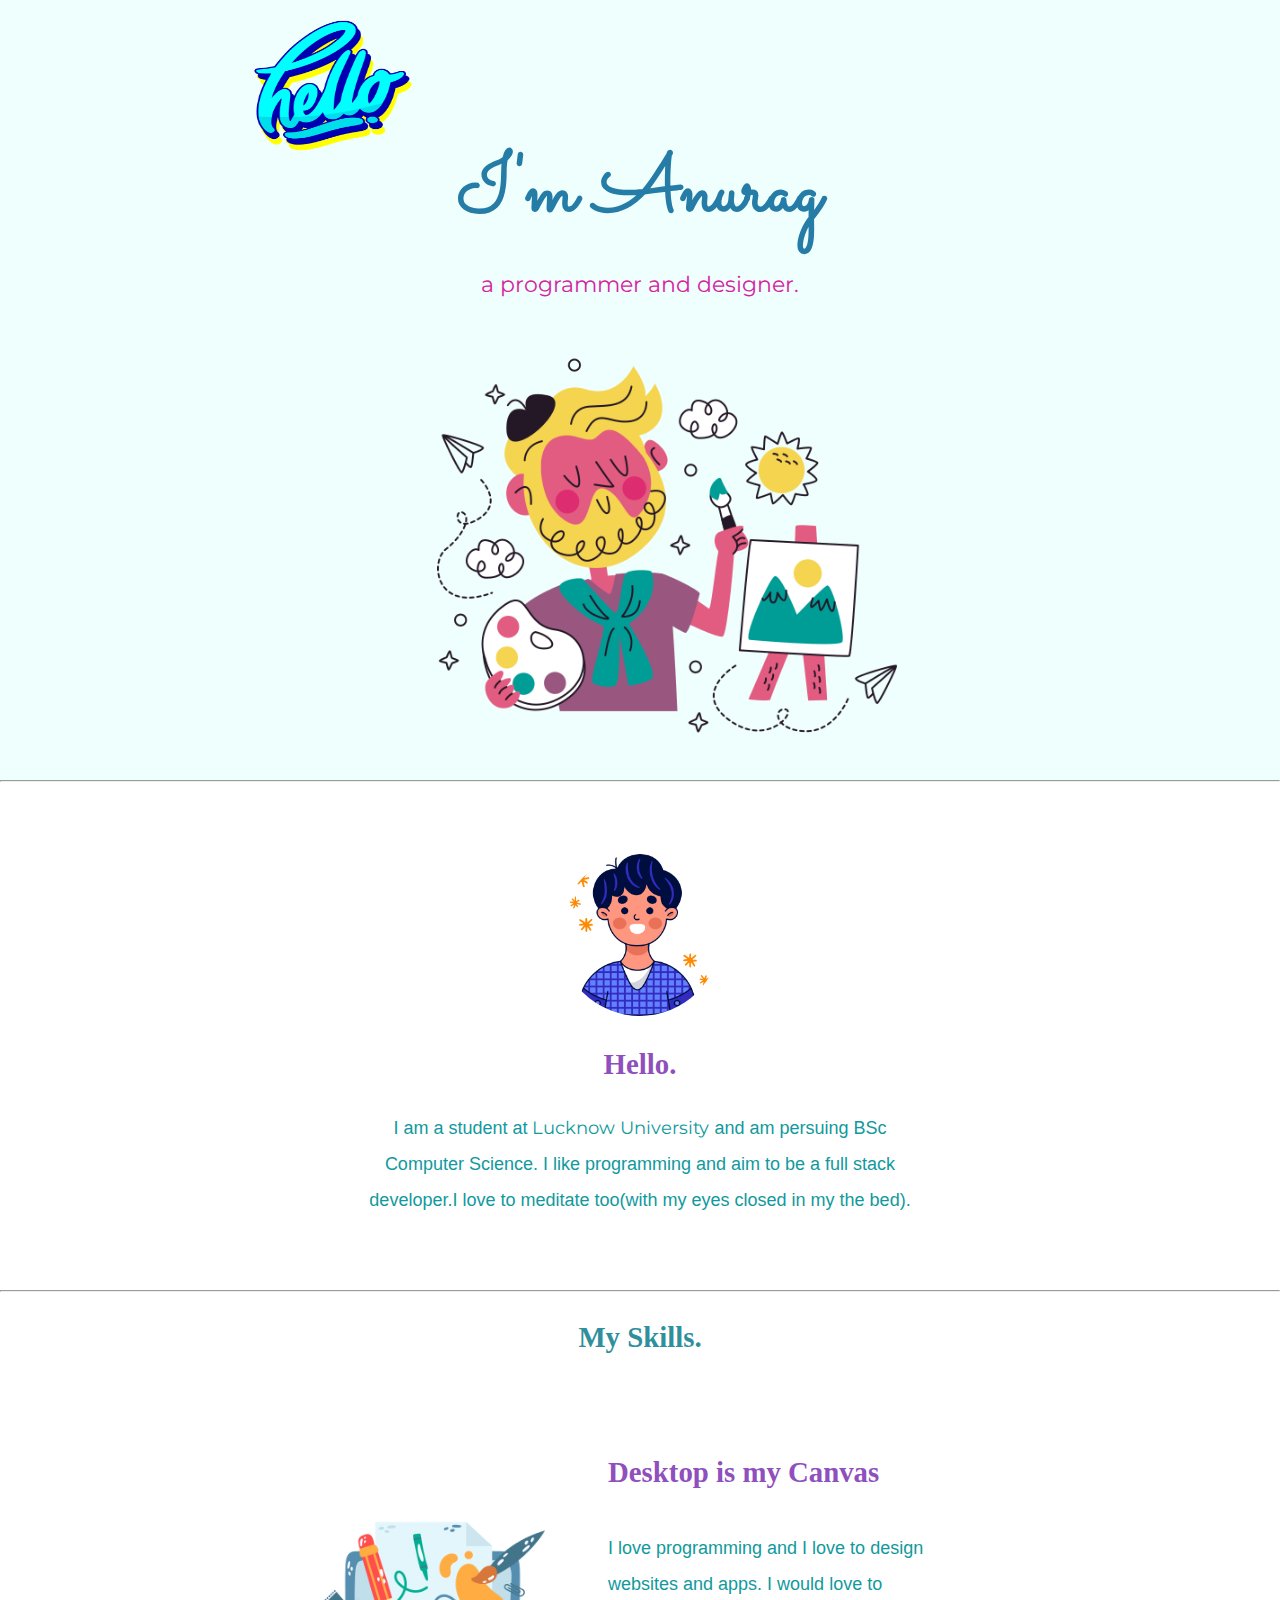
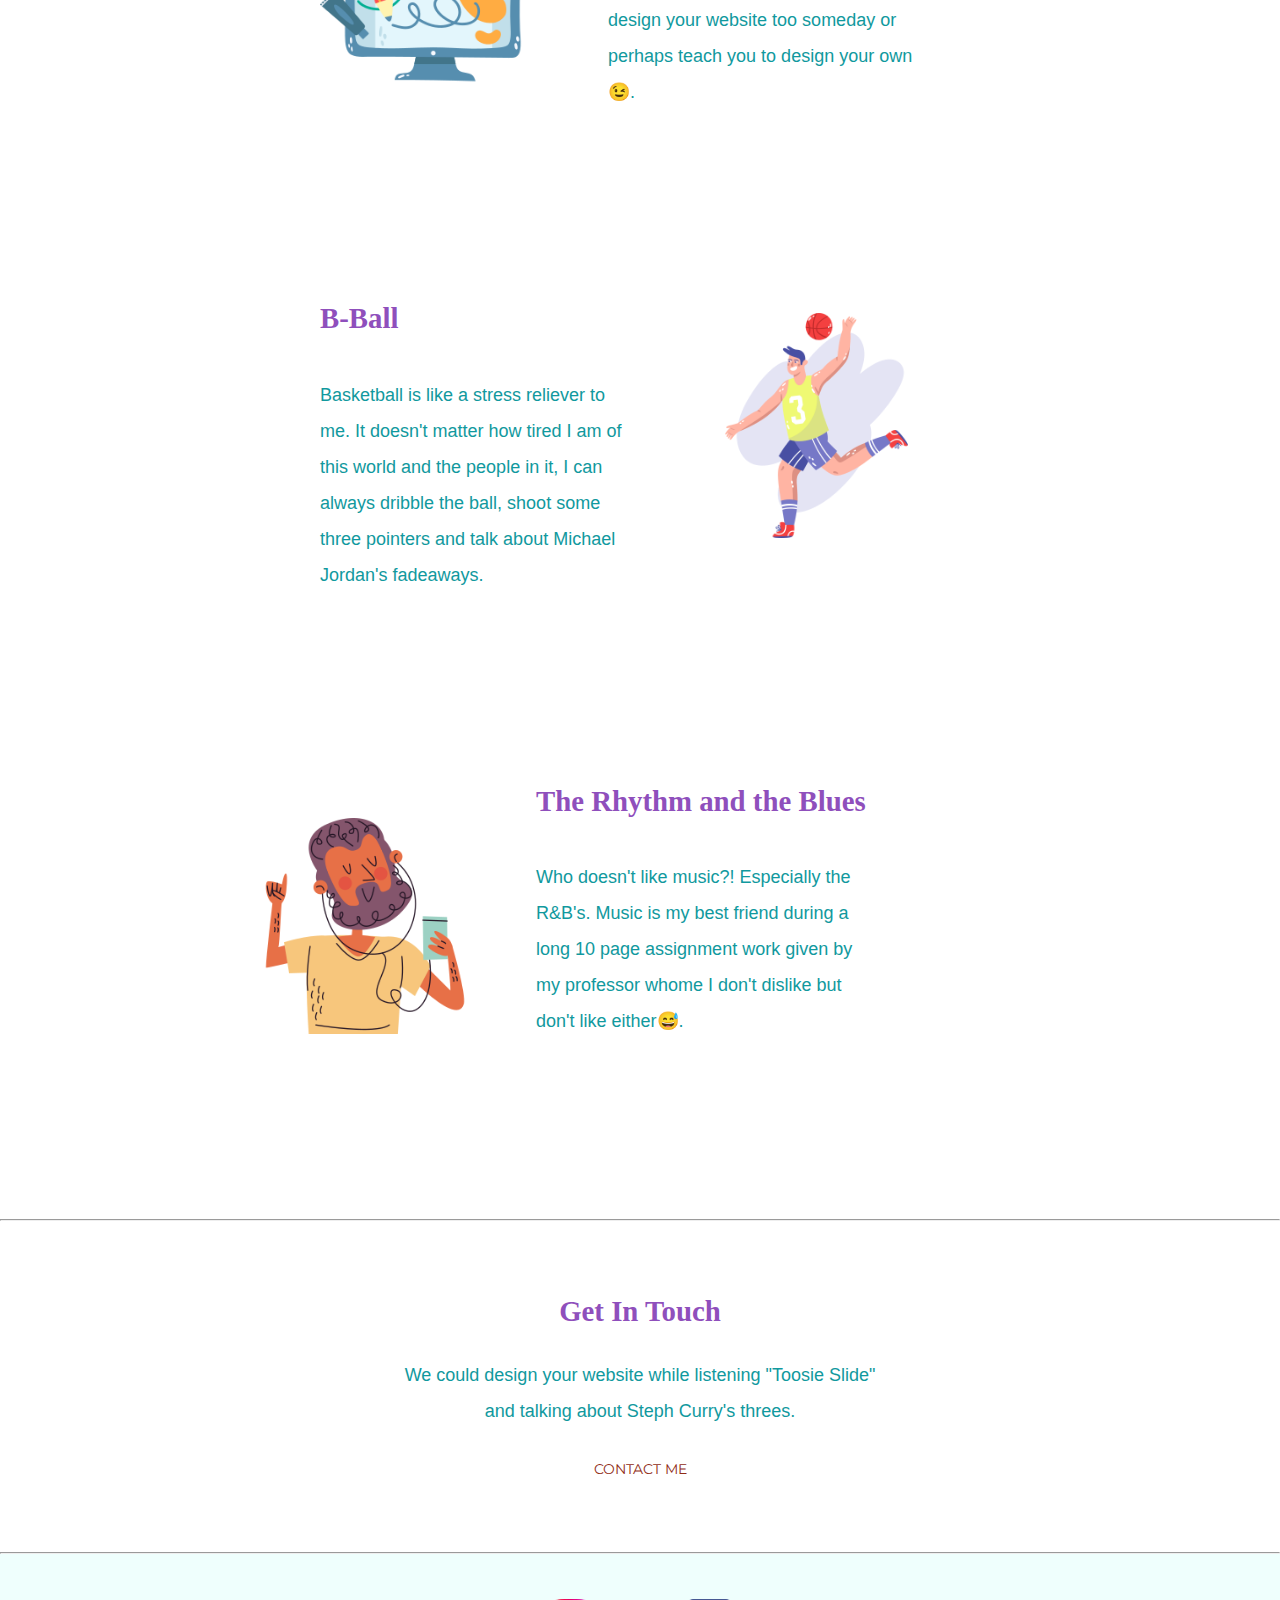
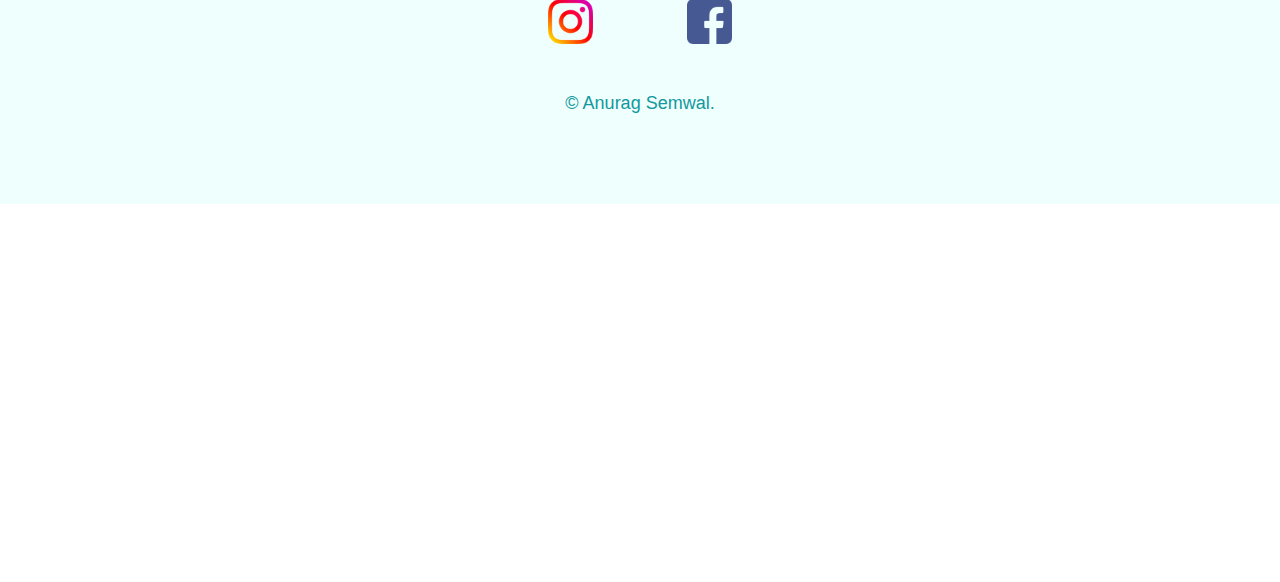
==== commit b1575bf2: "Update index.html" ====
--- a/index.html
+++ b/index.html
@@ -3,7 +3,7 @@
 <head>
     <meta charset="UTF-8">
     <link rel="stylesheet" href="styles.css">
-    <link rel="icon" href="images\favicon.ico">
+    <link rel="icon" href="images\favicon2.ico">
     <link rel="preconnect" href="https://fonts.googleapis.com">
     <link rel="preconnect" href="https://fonts.gstatic.com" crossorigin>
     <link href="https://fonts.googleapis.com/css2?family=Barlow:wght@200&family=Great+Vibes&family=Merriweather+Sans&family=Montserrat&family=Sacramento&display=swap" rel="stylesheet">
@@ -11,42 +11,41 @@
 </head>
 <body>
     <div class="topContainer">
-        <img class="topCloud" src="images/cloud.png" alt="cloudImg">
+      <img class="hello" src="images\Hello.png" alt="">
         <h1>I'm Anurag</h1>
         <h2>a programmer and designer.</h2>
-        <img class="bottomCloud" src="images/cloud.png" alt="cloudImg">
-        <img class="mainImg" src="images\forest.png" alt="Img">
+        <img class="mainImg" src="images\Artist.png" alt="Img">
     </div>
     <hr>
     <div class="middle-container">
         <div class="profile">
-          <img class="profilePic" src="images\anurag_dp.jpg" alt="profilePic">
+          <img class="profilePic" src="images\MyDp.png" alt="myImg">
           <h3>Hello.</h3>
           <p style="margin-bottom: 0;line-height: 2;">I am a student at <a class="lkouniv" href="https://www.lkouniv.ac.in/">Lucknow University</a> and am persuing BSc Computer Science. I like programming and aim to be a full stack developer.I love to meditate too(with my eyes closed in my the bed).</p>
         </div>
         <hr>
         <div class="skills">
-          <h3>My Skills.</h3>
+          <h3 style="color: #2F8F9D;">My Skills.</h3>
           <div class="skill-row">
-            <img class="coding" src="images\coding3.png" alt="img" width="250px" height="250px">
-            <h3>Design and Development</h3>
-            <p>I have a keen interest in programming. I got my interest when i fisrt started learning JAVA in class 8. I know how to code in JAVA, Python, C, HTML(i am a begginer in HTML though).</p>
+            <img class="desktopismycanvas" src="images\desktopismycanvas.png" alt="img" >
+            <h3>Desktop is my Canvas</h3>
+            <p>I love programming and I love to design websites and apps. I would love to design your website too someday or perhaps teach you to design your own😉. </p>
           </div>
           <div class="skill-row">
-            <img class="basketball" src="images\basketball.jpg" alt="basketballImg">
-            <h3>Basketball</h3>
-            <p>I like playing basketball. I started playing basketball when I joined the university. I look forward to represent my university at district level.</p>
+            <img class="basketball" src="images\basketballPlayer.png" alt="basketballImg" width="250px" height="250px">
+            <h3>B-Ball</h3>
+            <p>Basketball is like a stress reliever to me. It doesn't matter how tired I am of this world and the people in it, I can always dribble the ball, shoot some three pointers and talk about Michael Jordan's fadeaways.</p>
           </div>
           <div class="skill-row">
-            <img class="chicken" src="images\chicken.jpg" alt="chickenLegs">
-            <h3>Chicken Wings!!</h3>
-            <p>I love eating and my personal favourite is the hot and juicy and grilled and red kfc chicken wings(i know that was too much there hehe! 😅). I grab every opportunity to go out and eat and fullfill my hunger for chicken. </p>
+            <img class="music" src="images\ListeningToMusic.png" alt="music">
+            <h3>The Rhythm and the Blues</h3>
+            <p>Who doesn't like music?! Especially the R&B's. Music is my best friend during a long 10 page assignment work given by my professor whome I don't dislike but don't like either😅.</p>
           </div>
         </div>
         <hr>
         <div class="contact-me">
           <h3>Get In Touch</h3>
-          <p class="getInTouchPara">We could design your website while eating chicken wigs and talking about Steph Curry's 3 pointers.</p>
+          <p class="getInTouchPara">We could design your website while listening "Toosie Slide" and talking about Steph Curry's threes.</p>
           <br>
           <a class="contact" href="mailto:semwalanurag26@gmail.com" >CONTACT ME</a>
         </div>
--- a/styles.css
+++ b/styles.css
@@ -1,23 +1,23 @@
 body{
     margin: 0;
     text-align: center;
-    
+    zoom: 90%;
 }
 h1{
     font-size: 90px;
     margin: 0; 
     padding-top: 150px;
     font-family: 'Sacramento', cursive;
-    color: #2F8F9D;
+    color: #257da7;
 }
 h2{
     font-family: 'Montserrat', sans-serif;
-    color: #2F8F9D;
+    color: #d623a3;
     font-weight: normal;
 }
 h3{
     font-size: 2rem;
-    color: #11999E;
+    color: #8f4fbc;
 }
 p{
     font-family: sans-serif;
@@ -28,50 +28,45 @@
     margin-top: 0;
     margin-bottom: 100px;
 }
-.topCloud{
-    width: 150px;
-    height: 150px;
-    position: absolute;
-    right: 18%;
-    top: 150px;
+a{
+    font-family: 'Montserrat', sans-serif;
+    color: #902c15;
+    text-decoration: none;
+    padding-left: 50px;
+    padding-right: 50px;
 }
-.bottomCloud{
-    width: 150px;
-    height: 150px;
-    left: 20%;
-    position: absolute;
+hr{
+    margin: 0;
 }
 .topContainer{
     background-color: #EFFFFD;
 }
+.hello{
+    width: 200px;
+    height: 150px;
+    position: absolute;
+    left: 270px;
+    top: 20px;
+}
 .profilePic{
-    height: 200px;
+    height: 180px;
     width: 180px;
     border-radius: 100%;
-}
-.croc{
-    height: 400px;
-    width: 400px;
-    padding-top: 50px;
 }
 .mainImg{
     width: 512px;
     height: 512px;
+    position: relative;
+    left: 30px;
 }
 .bottomContainer{
     text-align: center;
     padding-top: 50px;
-}
-a{
-    font-family: 'Montserrat', sans-serif;
-    color: #DF7861;
-    text-decoration: none;
-    padding-left: 50px;
-    padding-right: 50px;
+    background-color: #EFFFFD;
 }
 .owner{
     text-align: center;
-    padding-top: 20px;
+    padding-top: 50px;
 }
 .skill-row{
     width: 50%;
@@ -83,15 +78,19 @@
     padding: 80px;
 }
 .getInTouchPara{
+    width: 40%;
     margin-bottom: 35px;
+    line-height: 2;
 }
 .contact-me{
     padding: 50px;
     padding-bottom: 82px;
 }
-.coding{
+.desktopismycanvas{
+    width: 250px;
+    height: 250px;
     float: left;
-    padding-right: 100px;
+    padding-right: 70px;
     position: relative;
     top: 50px;
 }
@@ -101,7 +100,9 @@
     right: 35px;
     top: 25px;
 }
-.chicken{
+.music{
+    width: 240px;
+    height: 240px;
     float: left;
     position: relative;
     top: 50px;
@@ -114,3 +115,7 @@
     padding-left: 0;
     padding-right: 0;
 }
+.footer-img{
+    width: 50px;
+    height: 50px;
+}
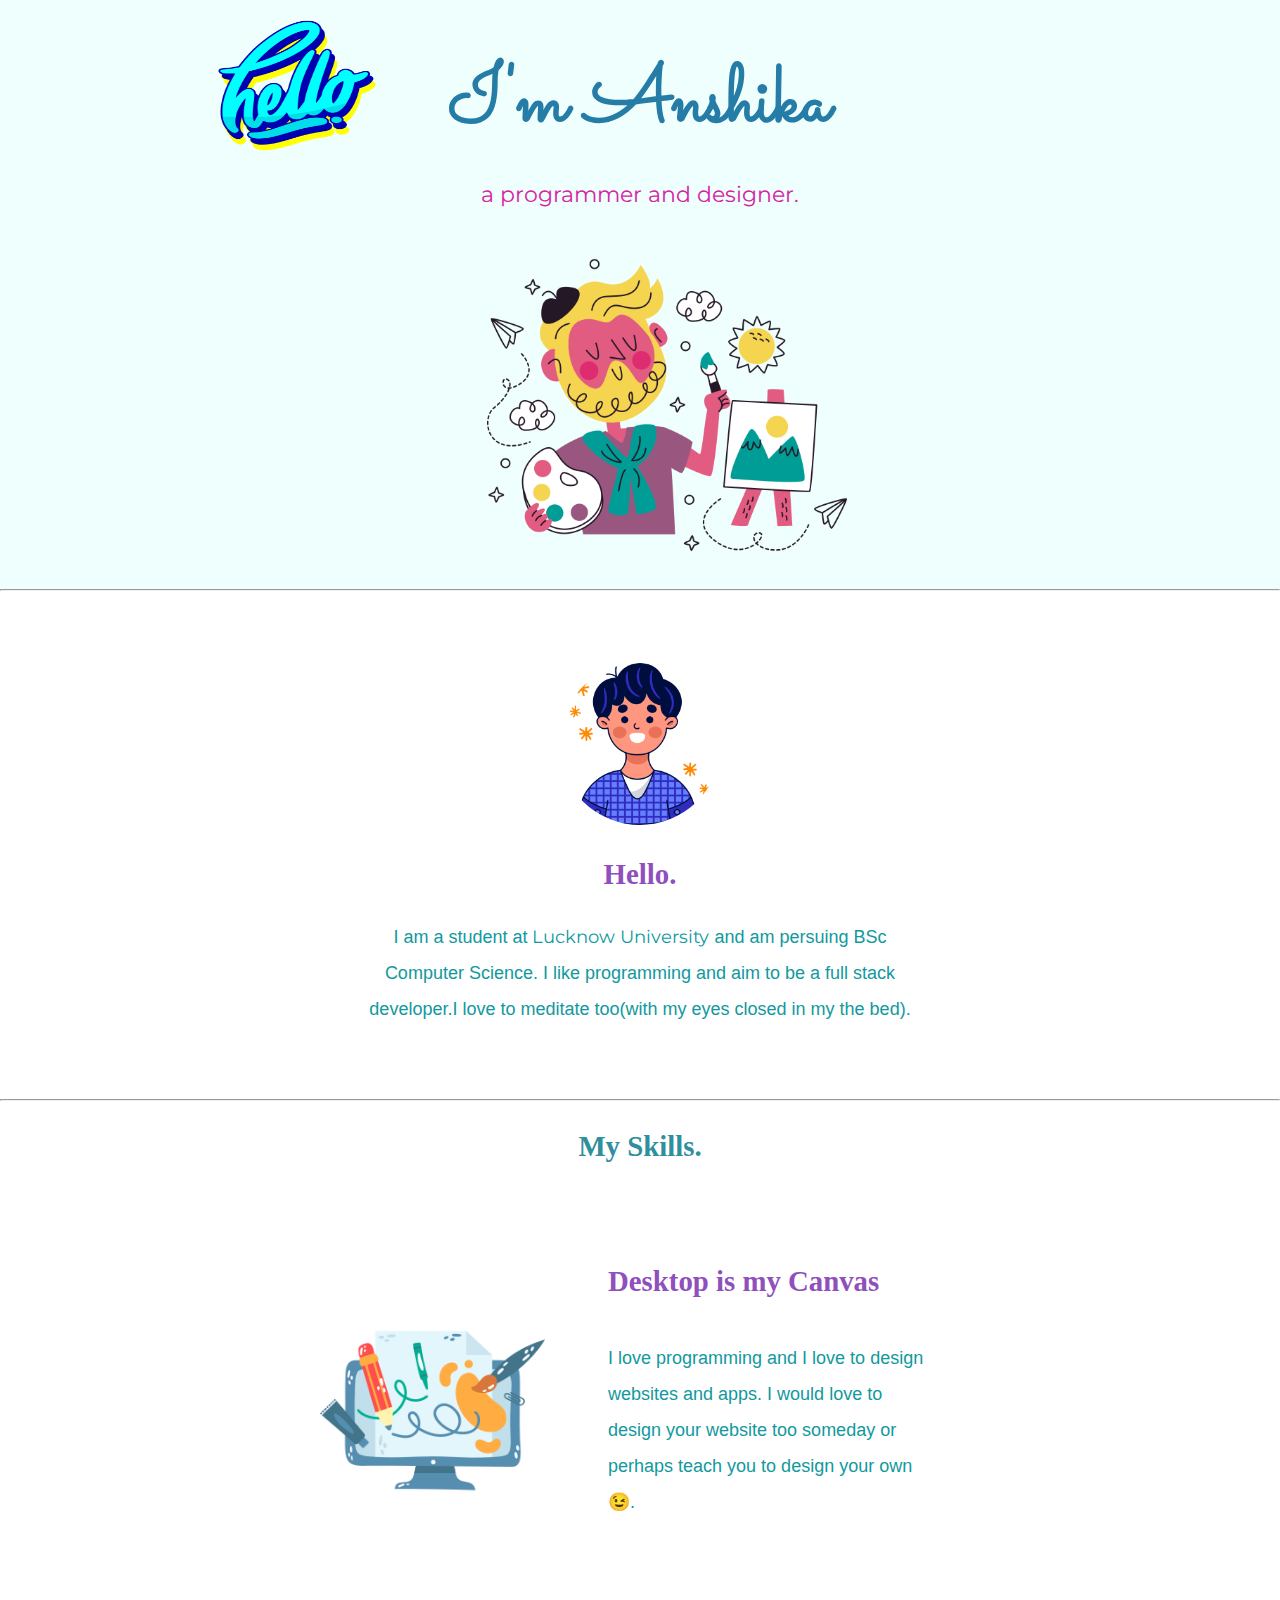
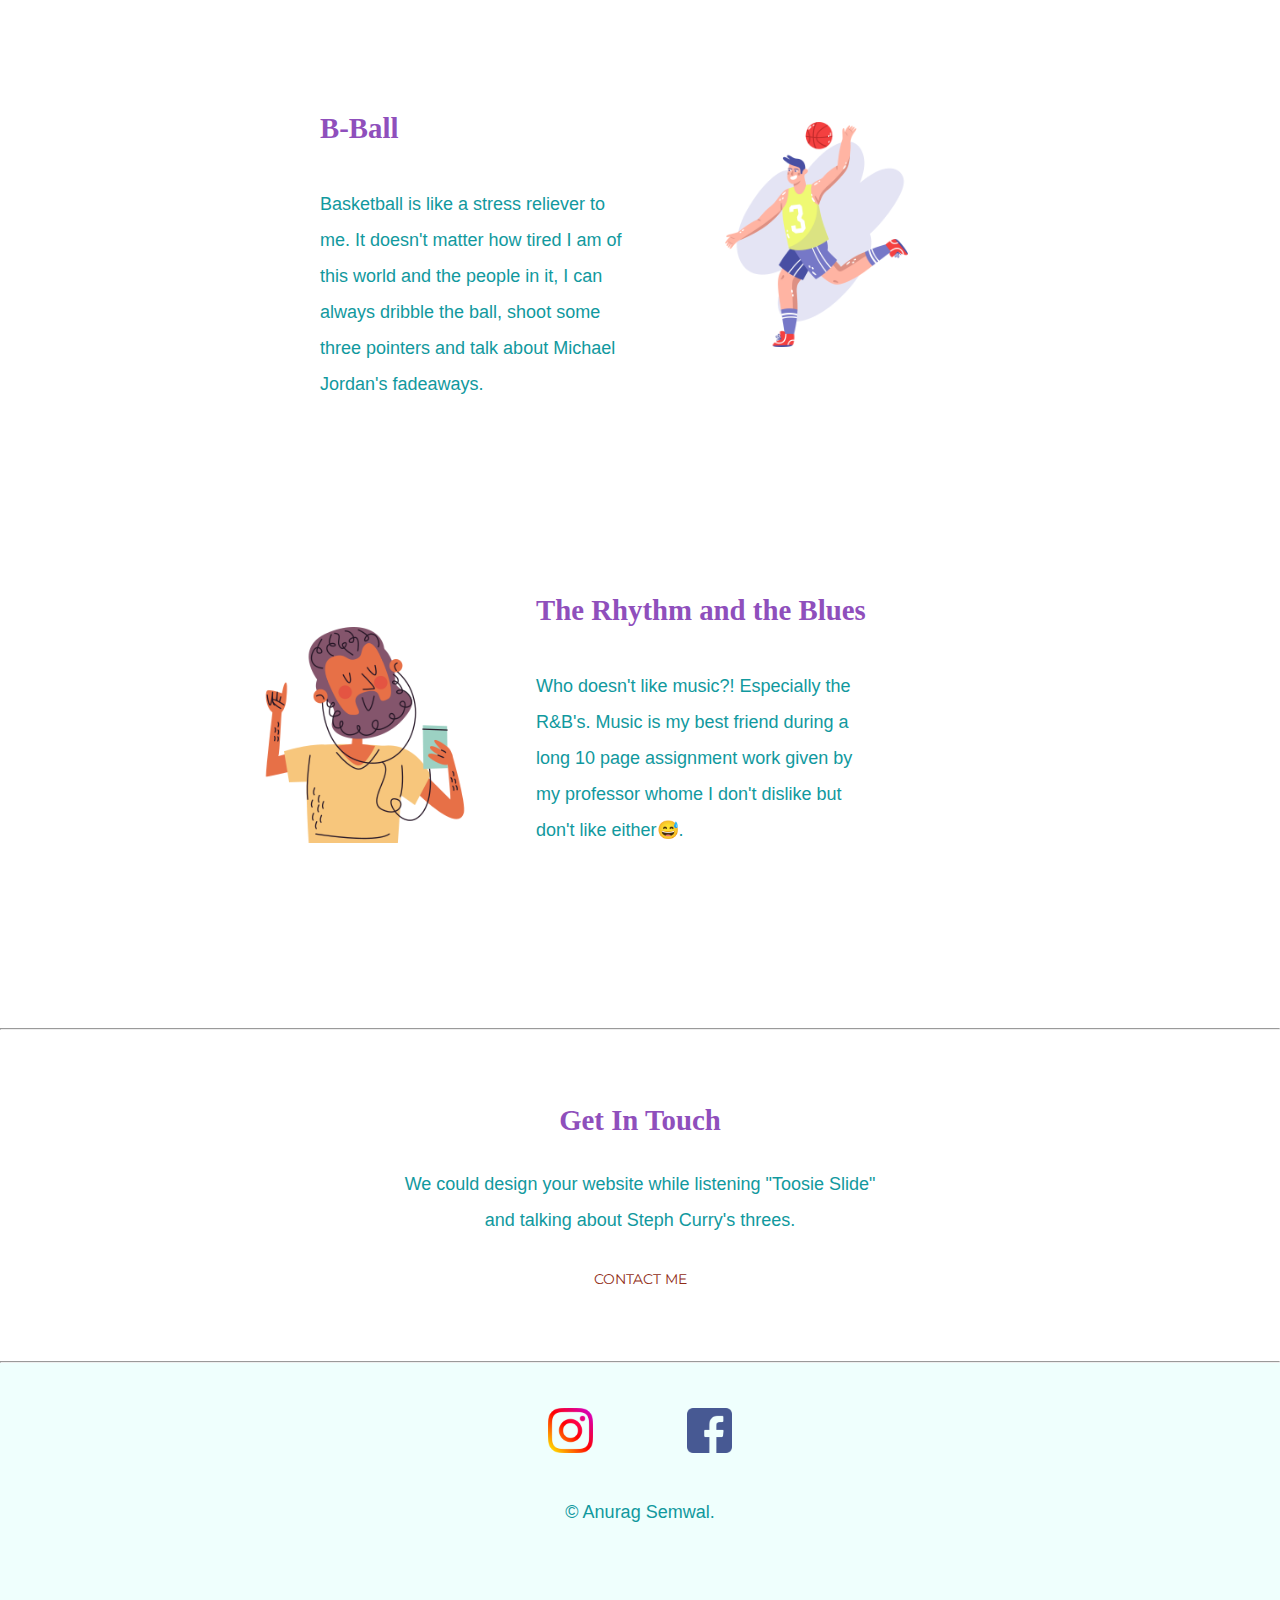
==== commit ac25c324: "Update index.html" ====
--- a/index.html
+++ b/index.html
@@ -4,6 +4,7 @@
     <meta charset="UTF-8">
     <link rel="stylesheet" href="styles.css">
     <link rel="icon" href="images\favicon2.ico">
+    <meta name="viewport" content="width=device-width, initial-scale=1.0">
     <link rel="preconnect" href="https://fonts.googleapis.com">
     <link rel="preconnect" href="https://fonts.gstatic.com" crossorigin>
     <link href="https://fonts.googleapis.com/css2?family=Barlow:wght@200&family=Great+Vibes&family=Merriweather+Sans&family=Montserrat&family=Sacramento&display=swap" rel="stylesheet">
@@ -12,7 +13,7 @@
 <body>
     <div class="topContainer">
       <img class="hello" src="images\Hello.png" alt="">
-        <h1>I'm Anurag</h1>
+        <h1>I'm Anshika</h1>
         <h2>a programmer and designer.</h2>
         <img class="mainImg" src="images\Artist.png" alt="Img">
     </div>
--- a/styles.css
+++ b/styles.css
@@ -6,7 +6,7 @@
 h1{
     font-size: 90px;
     margin: 0; 
-    padding-top: 150px;
+    padding-top: 50px;
     font-family: 'Sacramento', cursive;
     color: #257da7;
 }
@@ -45,7 +45,7 @@
     width: 200px;
     height: 150px;
     position: absolute;
-    left: 270px;
+    left: 230px;
     top: 20px;
 }
 .profilePic{
@@ -54,8 +54,8 @@
     border-radius: 100%;
 }
 .mainImg{
-    width: 512px;
-    height: 512px;
+    width: 400px;
+    height: 400px;
     position: relative;
     left: 30px;
 }
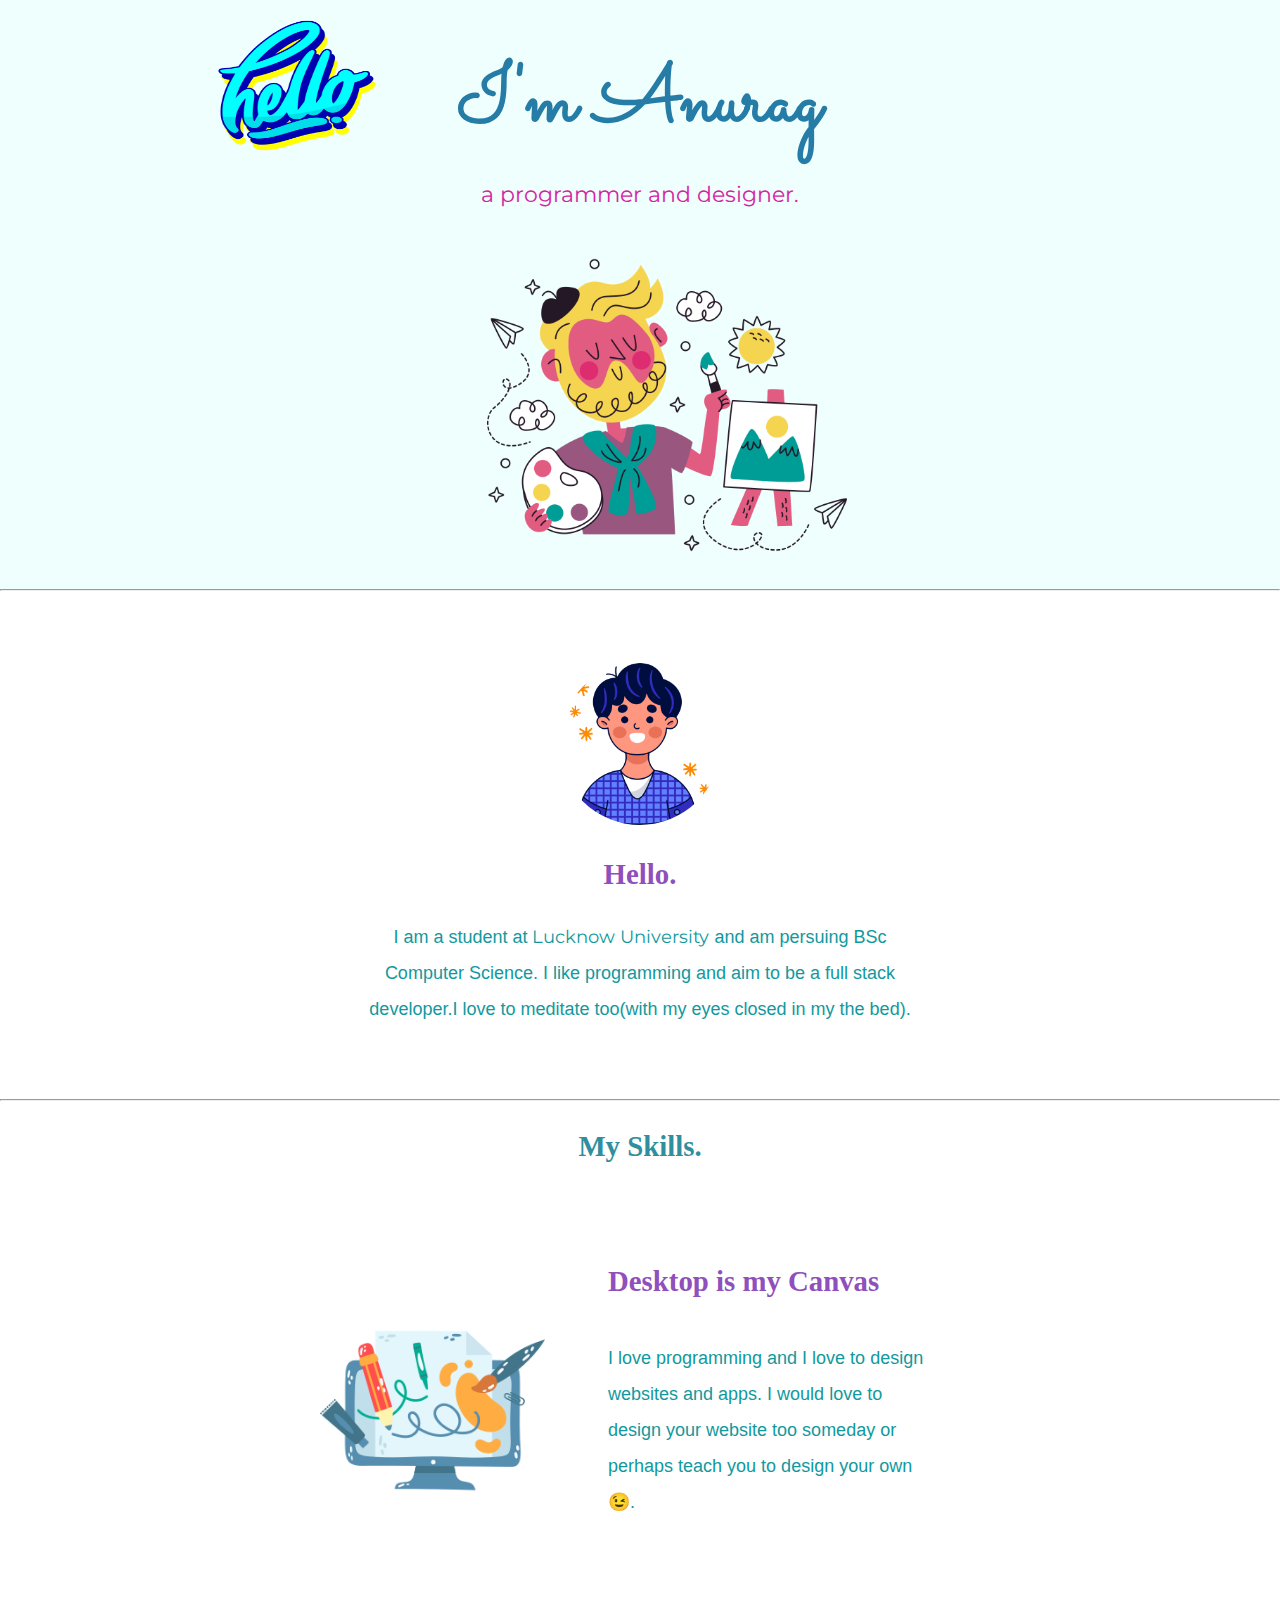
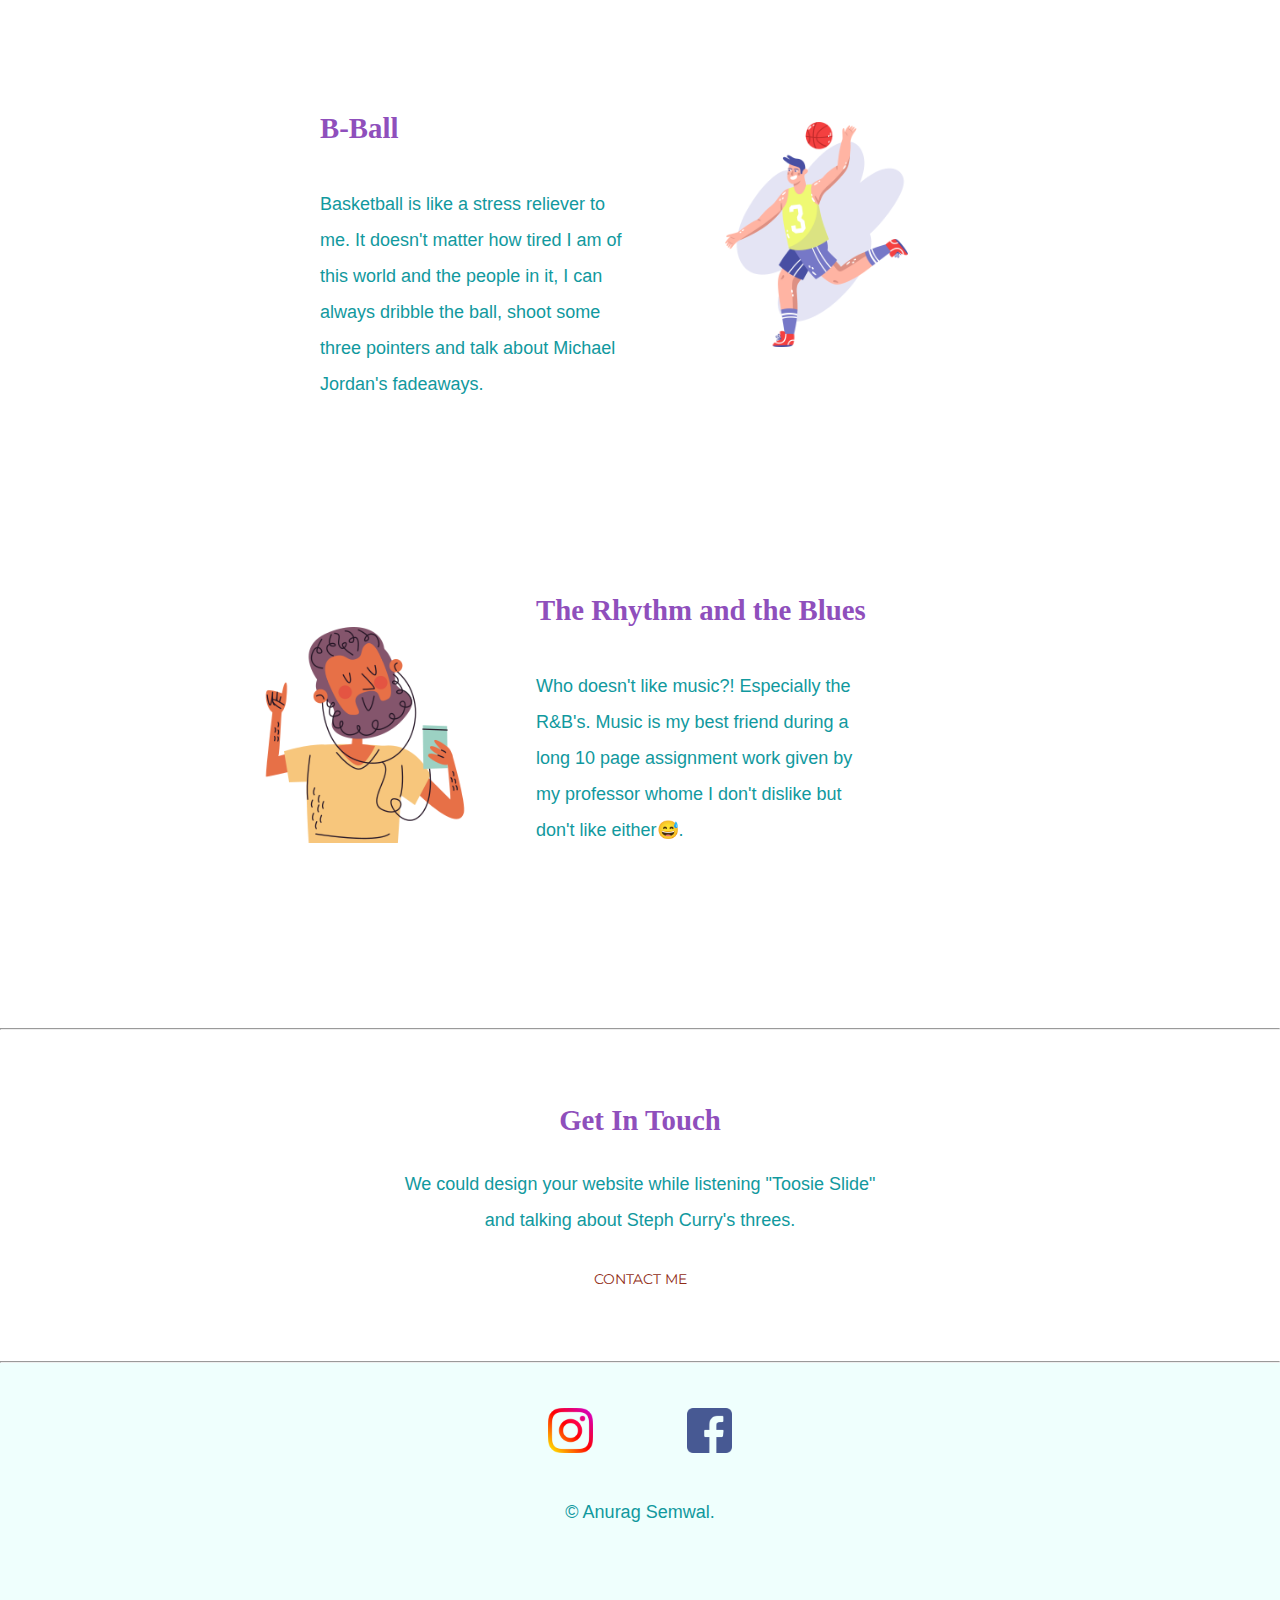
==== commit 9f78684f: "Name changed" ====
--- a/index.html
+++ b/index.html
@@ -13,7 +13,7 @@
 <body>
     <div class="topContainer">
       <img class="hello" src="images\Hello.png" alt="">
-        <h1>I'm Anshika</h1>
+        <h1>I'm Anurag</h1>
         <h2>a programmer and designer.</h2>
         <img class="mainImg" src="images\Artist.png" alt="Img">
     </div>
